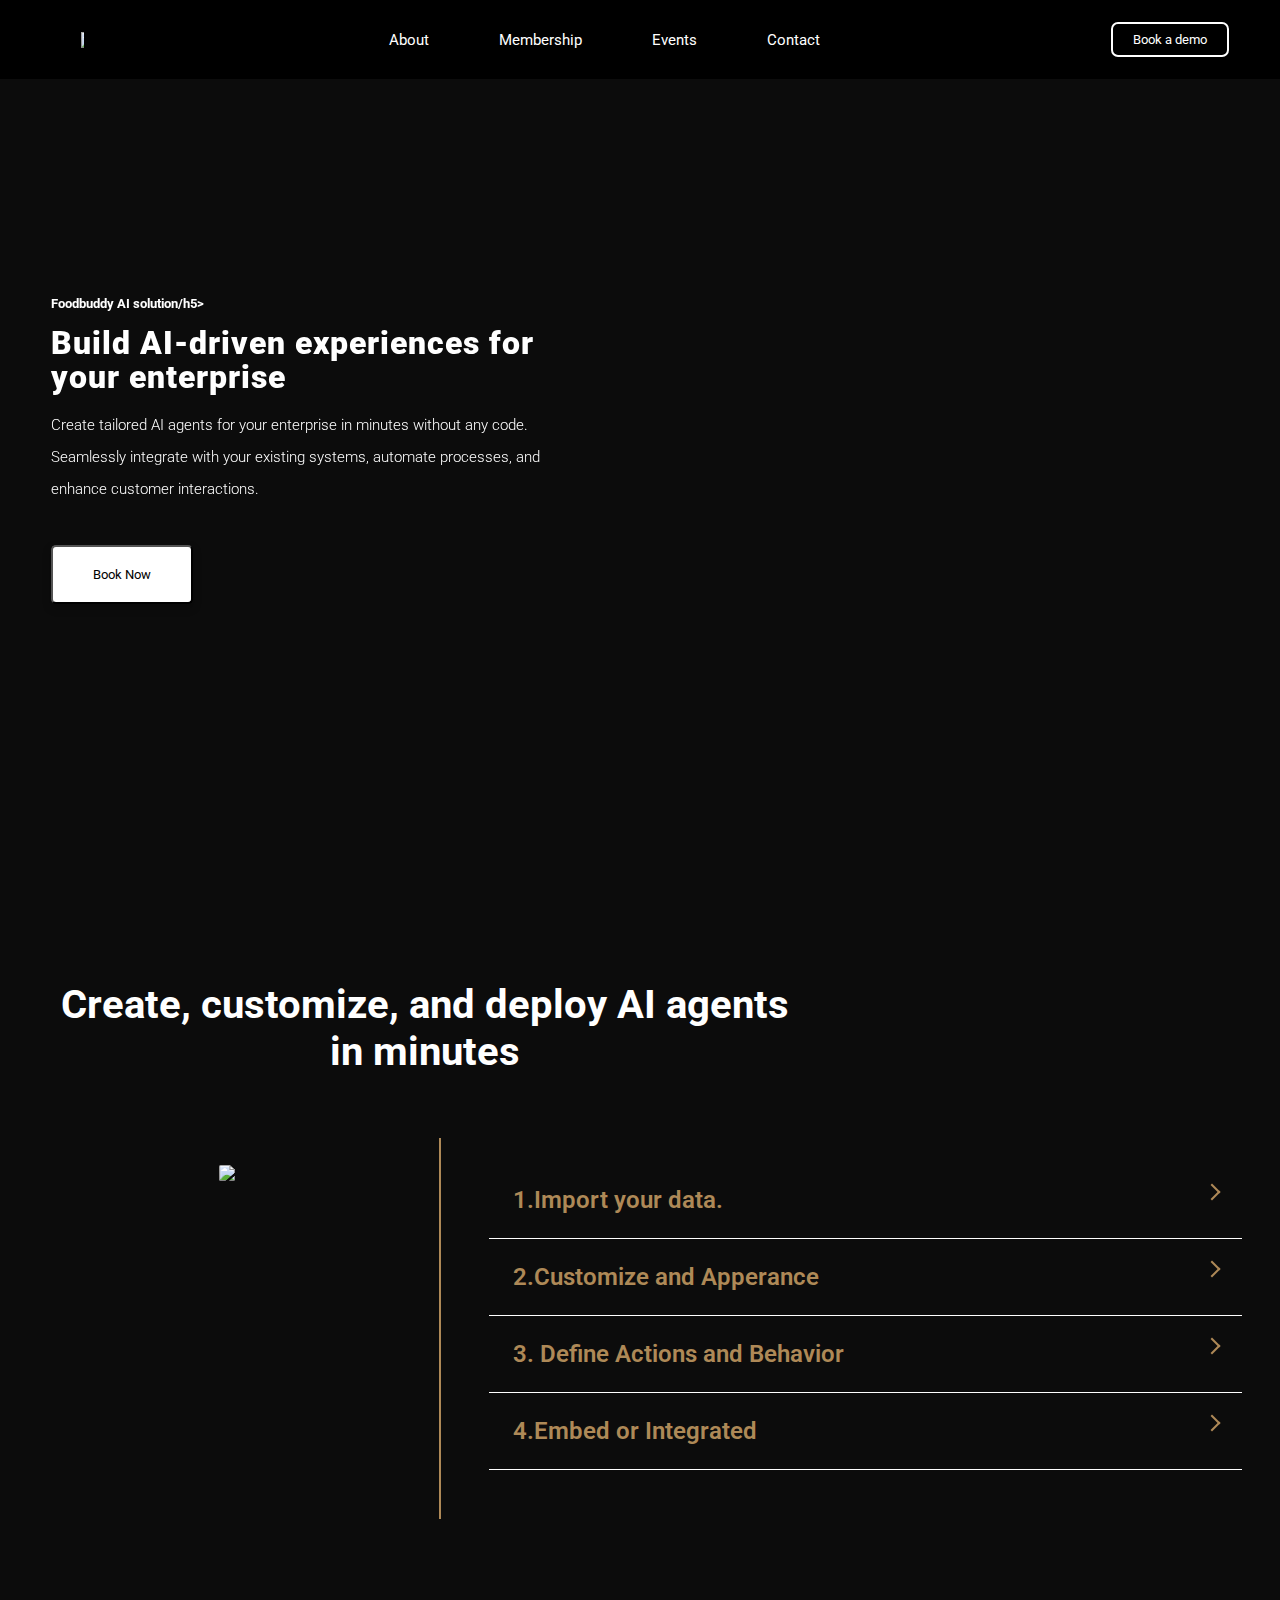
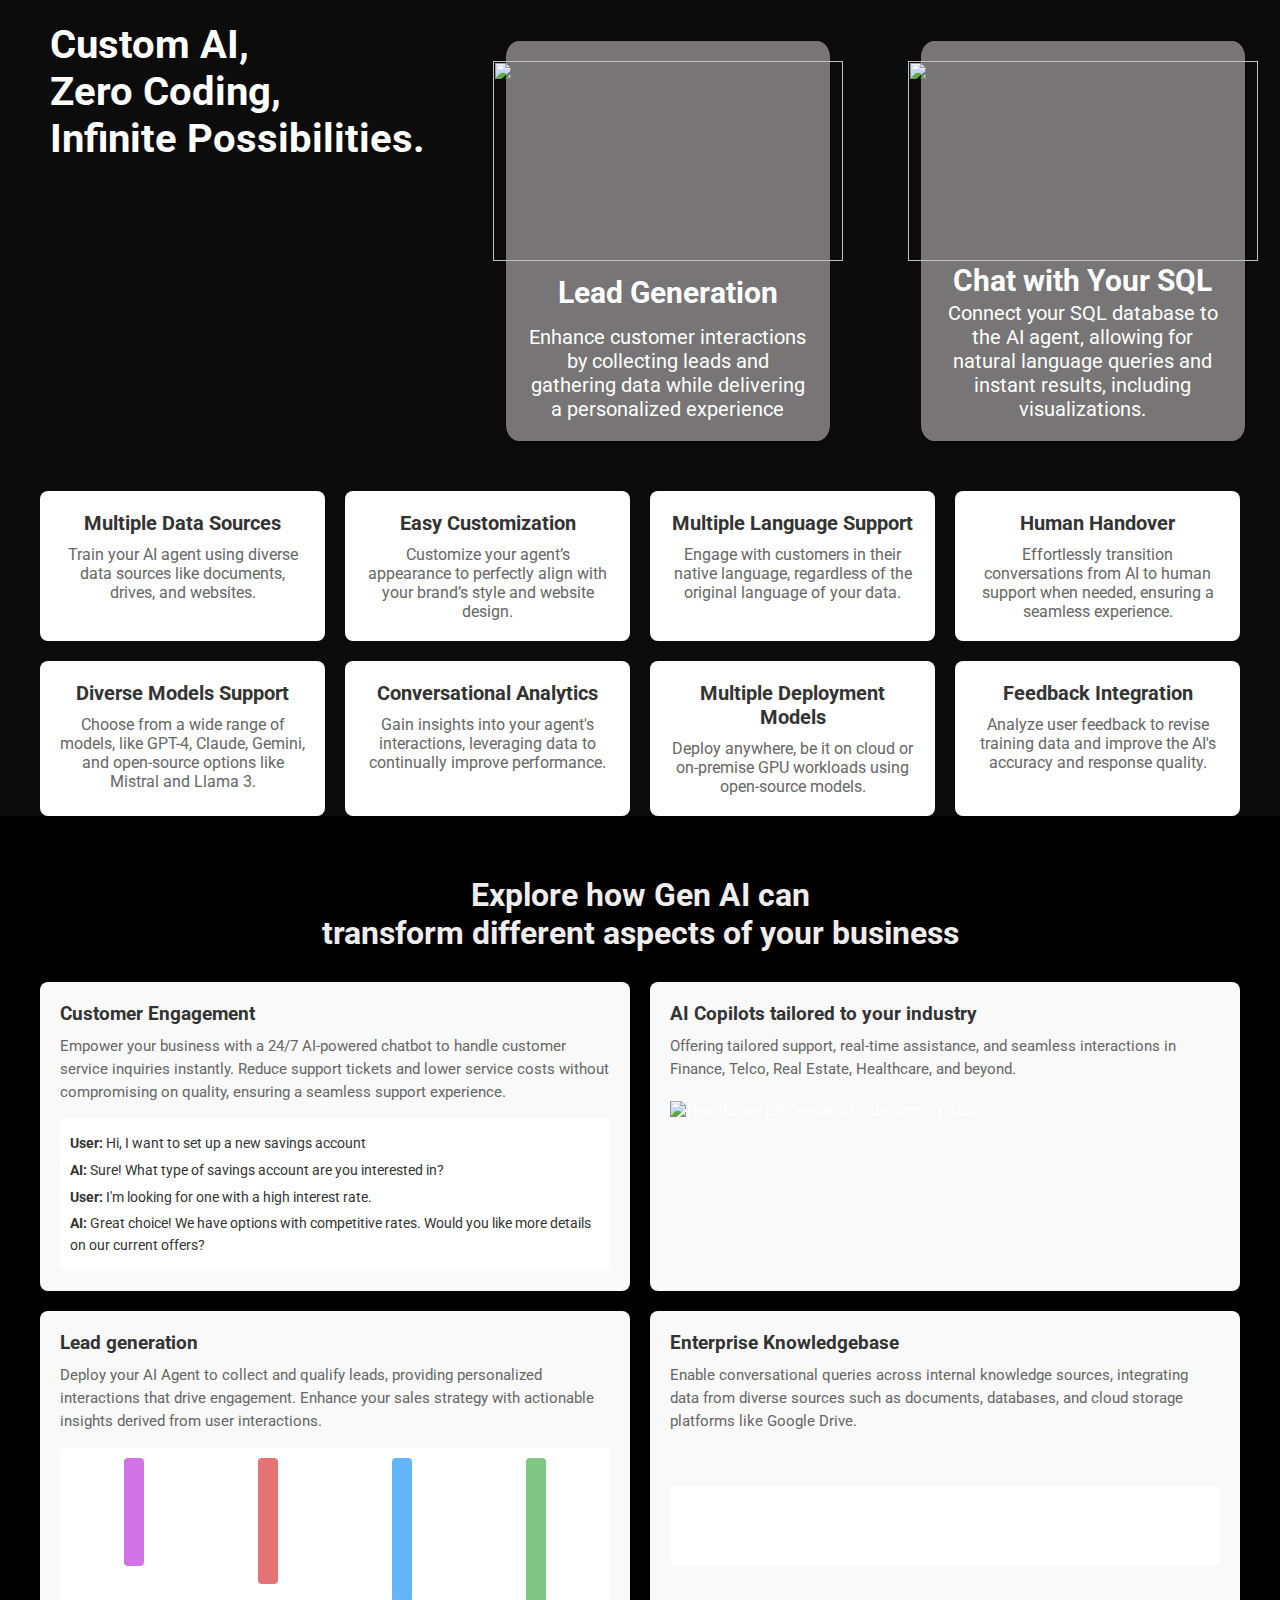
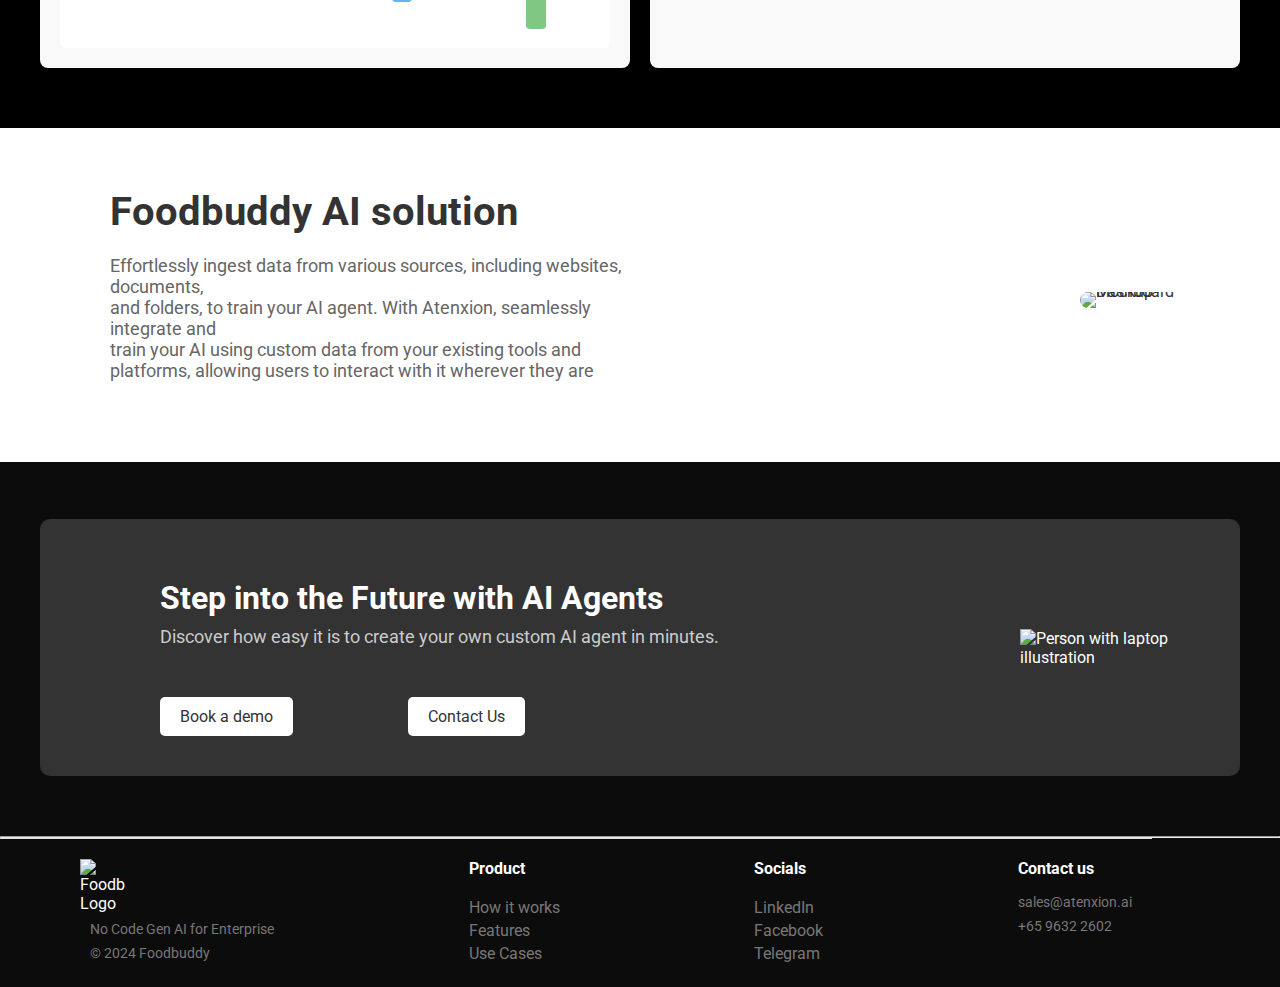
==== index.html @ b39f7857 "first version" ====
<!DOCTYPE html>
<html lang="en">
<head>
    <meta charset="UTF-8">
    <meta name="viewport" content="width=device-width, initial-scale=1.0">
    <title>Foodbuddy | AI solution for food hunter </title>
    <link rel="stylesheet" href="style.css">
    <link rel="stylesheet"
    href="https://unpkg.com/boxicons@latest/css/boxicons.min.css">
    <link
    href="https://cdn.jsdelivr.net/npm/remixicon@4.5.0/fonts/remixicon.css"
    rel="stylesheet"/>

    <link rel="preconnect" href="https://fonts.googleapis.com">
<link rel="preconnect" href="https://fonts.gstatic.com" crossorigin>
<link href="https://fonts.googleapis.com/css2?family=Roboto:ital,wght@0,100;0,300;0,400;0,500;0,700;0,900;1,100;1,300;1,400;1,500;1,700;1,900&display=swap" rel="stylesheet">
<link href="/your-path-to-fontawesome/css/fontawesome.css" rel="stylesheet" />
<link rel="stylesheet" href="https://cdnjs.cloudflare.com/ajax/libs/font-awesome/6.6.0/css/all.min.css" integrity="sha512-Kc323vGBEqzTmouAECnVceyQqyqdsSiqLQISBL29aUW4U/M7pSPA/gEUZQqv1cwx4OnYxTxve5UMg5GT6L4JJg==" crossorigin="anonymous" referrerpolicy="no-referrer" />
<link rel="stylesheet" href="https://unpkg.com/aos@next/dist/aos.css" />
</head>
<body>
    <!-- header -->
     <header>
        <a href="#" class="logo">
            <img src="images/evolution-of-technology-computer-robot-background-in-mesmerizing-transformation-ai-generated-photo.jpg">
        </a>

        <ul class="navlist">
            <li><a href="#">About</a></li>
            <li><a href="#">Membership</a></li>
            <li><a href="#">Events</a></li>
            <li><a href="#">Contact</a></li>
        </ul>

            <div class="right-content">
                <a href="#" class="nav-btn">Book a demo</a>
                <div class="bx bx-menu" id="menu-icon"></div>
            </div>
     </header>

     <!-- hero -->
      <section class="hero">
        <div class="hero-text">
            <h5 data-aos="fade-right" data-aos-duration="1400">Foodbuddy AI solution/h5>
            <h1 data-aos="zoom-in-left" data-aos-duration="1400",data-aos-delay="200">Build AI-driven experiences for your enterprise</h1>
            <p data-aos="fade-right" data-aos-duration="1400",data-aos-delay="300">Create tailored AI agents for your enterprise in minutes without any code. Seamlessly integrate with your existing systems, automate processes, and enhance customer interactions.</p>

            <div class="main-hero" >
                <button class="btn"><span>Book Now</span></button>

                <!-- <a href="#" class="price"></a> -->
            </div>
        </div>
        <div class="hero-img" data-aos="zoom-in" data-aos-duratio n="1400">
            <img src="https://imggen.ai/assets/static/f6292294-1c9e-465b-8620-350604bea7ce.2fbfc1ff.webp" alt="">
        </div>
      </section>

        <div class="icons">
            <a href="#" data-aos="fade-in" data-aos-duratio n="1400" data-aos-delay ="600"><i class="ri-facebook-fill"></i></a>
            <a href="#"  data-aos="fade-in" data-aos-duratio n="1400" data-aos-delay ="700"><i class="ri-youtube-fill"></i></a>
            <a href="#"  data-aos="fade-in" data-aos-duratio n="1400" data-aos-delay ="800"><i class="ri-twitter-x-fill"></i></a>
        </div>
        
        <div class="scroll"  data-aos="zoom-out-down" data-aos-duratio n="1400" data-aos-delay ="550">
            <a href="#">
                <!-- <i class="ri-scroll-to-bottom-line"></i> -->
                <!-- Scroll Down -->
            </a>
        </div>


<!-- accordion -->
        <div class="faq">
            <div class="faq-name">
                <h1 class="faq-header">Create, customize, and deploy AI agents in minutes  </h1>
                <img class="faq-img" src="https://img.freepik.com/premium-photo/robot-sits-desk-with-laptop-front-it_889227-16180.jpg">
            </div>
            <div class="faq-box">
                <div class="faq-wrapper">
                    <input type="checkbox" class="faq-trigger" id="faq-trigger-1">
                    <label class="faq-title" for="faq-trigger-1">1.Import your data.</label> 
                    <div class="faq-detail">
                        <p>Lorem, ipsum dolor sit amet consectetur adipisicing elit. Quas similique adipisci fugit qui repellendus officiis fugiat nulla quae dolores earum! Nostrum blanditiis ipsum optio ipsa at? Quia quos dolore hic.</p>
                    </div>
                </div>
                <div class="faq-wrapper">
                    <input type="checkbox" class="faq-trigger" id="faq-trigger-2">
                    <label class="faq-title" for="faq-trigger-2">2.Customize and Apperance</label> 
                    <div class="faq-detail">
                        <p>Lorem, ipsum dolor sit amet consectetur adipisicing elit. Quas similique adipisci fugit qui repellendus officiis fugiat nulla quae dolores earum! Nostrum blanditiis ipsum optio ipsa at? Quia quos dolore hic.</p>
                    </div>
                </div>
                <div class="faq-wrapper">
                    <input type="checkbox" class="faq-trigger" id="faq-trigger-3">
                    <label class="faq-title" for="faq-trigger-3">3. Define Actions and Behavior</label> 
                    <div class="faq-detail">
                        <p>Lorem, ipsum dolor sit amet consectetur adipisicing elit. Quas similique adipisci fugit qui repellendus officiis fugiat nulla quae dolores earum! Nostrum blanditiis ipsum optio ipsa at? Quia quos dolore hic.</p>
                    </div>
                </div>
                <div class="faq-wrapper">
                    <input type="checkbox" class="faq-trigger" id="faq-trigger-4">
                    <label class="faq-title" for="faq-trigger-4">4.Embed or Integrated</label> 
                    <div class="faq-detail">
                        <p>Lorem, ipsum dolor sit amet consectetur adipisicing elit. Quas similique adipisci fugit qui repellendus officiis fugiat nulla quae dolores earum! Nostrum blanditiis ipsum optio ipsa at? Quia quos dolore hic.</p>
                    </div>
                </div>
          
            </div>
        </div>

        <div class="service">
            <h1>Custom AI,<br> Zero Coding, <br>Infinite Possibilities.
            </h1>
            <div class="cover">
            <div class="box1">
                <img src="https://encrypted-tbn0.gstatic.com/images?q=tbn:ANd9GcTK7ZaeGgKoDtOWJBUVqaV1LDb4gCeNxRvIjw&s" alt="">
                <h2>Lead Generation
                </h2>
                <p>Enhance customer interactions by collecting leads and gathering data while delivering a personalized experience</p>
            </div>
            <div class="box2">
                <img src="https://encrypted-tbn0.gstatic.com/images?q=tbn:ANd9GcTK7ZaeGgKoDtOWJBUVqaV1LDb4gCeNxRvIjw&s" alt="">
                <h2>Chat with Your SQL
                </h2>
                <p>Connect your SQL database to the AI agent, allowing for natural language queries and instant results, including visualizations.
                </p>
            </div>
        </div>
        </div>

        <div class="feature-grid">
            <div class="feature-item">
                <i class="fas fa-database"></i>
                <h3>Multiple Data Sources</h3>
                <p>Train your AI agent using diverse data sources like documents, drives, and websites.</p>
            </div>
            <div class="feature-item">
                <i class="fas fa-paint-brush"></i>
                <h3>Easy Customization</h3>
                <p>Customize your agent’s appearance to perfectly align with your brand’s style and website design.</p>
            </div>
            <div class="feature-item">
                <i class="fas fa-language"></i>
                <h3>Multiple Language Support</h3>
                <p>Engage with customers in their native language, regardless of the original language of your data.</p>
            </div>
            <div class="feature-item">
                <i class="fas fa-hands-helping"></i>
                <h3>Human Handover</h3>
                <p>Effortlessly transition conversations from AI to human support when needed, ensuring a seamless experience.</p>
            </div>
            <div class="feature-item">
                <i class="fas fa-brain"></i>
                <h3>Diverse Models Support</h3>
                <p>Choose from a wide range of models, like GPT-4, Claude, Gemini, and open-source options like Mistral and Llama 3.</p>
            </div>
            <div class="feature-item">
                <i class="fas fa-chart-line"></i>
                <h3>Conversational Analytics</h3>
                <p>Gain insights into your agent's interactions, leveraging data to continually improve performance.</p>
            </div>
            <div class="feature-item">
                <i class="fas fa-server"></i>
                <h3>Multiple Deployment Models</h3>
                <p>Deploy anywhere, be it on cloud or on-premise GPU workloads using open-source models.</p>
            </div>
            <div class="feature-item">
                <i class="fas fa-comments"></i>
                <h3>Feedback Integration</h3>
                <p>Analyze user feedback to revise training data and improve the AI's accuracy and response quality.</p>
            </div>
        </div>

        <section class="ai-transform">
            <h2>Explore how Gen AI can <br>transform different aspects of your business</h2>
            <div class="transform-grid">
                <div class="transform-item">
                    <h3>Customer Engagement</h3>
                    <p>Empower your business with a 24/7 AI-powered chatbot to handle customer service inquiries instantly. Reduce support tickets and lower service costs without compromising on quality, ensuring a seamless support experience.</p>
                    <div class="chat-preview">
                        <p><strong>User:</strong> Hi, I want to set up a new savings account</p>
                        <p><strong>AI:</strong> Sure! What type of savings account are you interested in?</p>
                        <p><strong>User:</strong> I'm looking for one with a high interest rate.</p>
                        <p><strong>AI:</strong> Great choice! We have options with competitive rates. Would you like more details on our current offers?</p>
                    </div>
                </div>
                <div class="transform-item">
                    <h3>AI Copilots tailored to your industry</h3>
                    <p>Offering tailored support, real-time assistance, and seamless interactions in Finance, Telco, Real Estate, Healthcare, and beyond.</p>
                    <img src="images/imgg1.png" alt="Healthcare professionals discussing data" class="transform-image">
                </div>
                <div class="transform-item">
                    <h3>Lead generation</h3>
                    <p>Deploy your AI Agent to collect and qualify leads, providing personalized interactions that drive engagement. Enhance your sales strategy with actionable insights derived from user interactions.</p>
                    <div class="graph-preview">
                        <div class="bar" style="height: 60%; background-color: #d273e5;"></div>
                        <div class="bar" style="height: 70%; background-color: #e57373;"></div>
                        <div class="bar" style="height: 80%; background-color: #64b5f6;"></div>
                        <div class="bar" style="height: 95%; background-color: #81c784;"></div>
                    </div>
                </div>
                <div class="transform-item">
                    <h3>Enterprise Knowledgebase</h3>
                    <p>Enable conversational queries across internal knowledge sources, integrating data from diverse sources such as documents, databases, and cloud storage platforms like Google Drive.</p>
                    <br><br>
                    <div class="icon-row">
                        <i class="fab fa-windows"></i>
                        <i class="fa-solid fa-file-word"></i>
                        <i class="fas fa-database"></i>
                        <i class="fab fa-google-drive"></i>
                    </div>
                </div>
            </div>
        </section>
        <section class="party">
            <div class="party-content">
                <h1>Foodbuddy AI solution</h1>
                <p>Effortlessly ingest data from various sources, including websites, documents,<br> and folders, to train your AI agent. With Atenxion, seamlessly integrate and <br>train your AI using custom data from your existing tools and platforms, allowing users to interact with it wherever they are</p>
            </div>
            <div class="party-image">
                <img src="images/imgg2.png" alt="Dashboard Mockup">
            </div>
        </section>
        <br><br><br>
        <section class="cta-section">
            <div class="cta-content">
                <h2>Step into the Future with AI Agents</h2>
                <p>Discover how easy it is to create your own custom AI agent in minutes.</p>
                <div class="cta-butons">
                    <button class="cta-buton">Book a demo</button>
                    <button class="cta-buton">Contact Us</button>
                </div>
            </div>
            <div class="cta-illustration">
                <img src="images/imgg3.png" alt="Person with laptop illustration">
            </div>
        </section><hr>
        
        <div class="footer">
            <div class="footer-section">
                <div class="logo">
                    <img src= "images/img1.png" alt="Foodbuddy Logo" class="logo-image">
                    <span class="company-name"></span>
                </div>
                <p class="description">No Code Gen AI for Enterprise</p>
                <p class="copyright">© 2024 Foodbuddy</p>
            </div>
        
            <div class="footer-section">
                <h4>Product</h4>
                <ul>
                    <li><a href="#">How it works</a></li>
                    <li><a href="#">Features</a></li>
                    <li><a href="#">Use Cases</a></li>
                </ul>
            </div>
        
            <div class="footer-section">
                <h4>Socials</h4>
                <ul>
                    <li><a href="#">LinkedIn</a></li>
                    <li><a href="#">Facebook</a></li>
                    <li><a href="#">Telegram</a></li>
                </ul>
            </div>
        
            <div class="footer-section">
                <h4>Contact us</h4>
                <p><a href="mailto:sales@atenxion.ai">sales@atenxion.ai</a></p>
                <p>+65 9632 2602</p>
            </div>
        </div>





    <script src="index.js"></script>
    <script src="https://unpkg.com/aos@next/dist/aos.js"></script>
    <script>
      AOS.init({
        offset:1,
      });
    </script>
</body>
</html>
---- style.css ----
*{
    padding: 0;
    margin: 0;
    box-sizing: border-box;
    list-style: none;
    text-decoration: none;
    font-family: "Roboto", sans-serif;
}

:root{
    --bg-color: #0c0c0c;
    --text-color: #fff;
    --main-color: #ae8957;

    --big-font: 6.6rem;
    --p-font: 1rem;
}

body{
    background: var(--bg-color);
    color: var(--text-color);

}
.logo img{
    width: 20%;
}
header{
    position: fixed;
    background: #000;
    width: 100%;
    top: 0;
    right: 0;
    z-index: 1000;
    padding: 35px 7%;
    display: flex;
    align-items: center;
    justify-content: space-between;
    transition: all .50s ease;
}
.logo img{
    /* width: 100%; */
    height: auto;
}
.navlist{
    display: flex;
    
}
.navlist a{
    display: inline-block;
    margin: 0 35px;
    color: var(--text-color);
    font-size: var(--p-font);
    transition: all 0.6s ease;
}
.navlist a:hover{
    color: var(--main-color);

}
.right-content{
    display: flex;
    align-items: center;
}

.nav-btn{
    display: inline-block;
    padding: 8px 20px;
    background: transparent;
    border: 2px solid var(--text-color);
    border-radius: 7px;
    color: var(--text-color);
    font-size: 13px;
    font-weight: 400;
    transition: all 0.6s ease;
}
.nav-btn:hover{
    transform: translateY(-5px);
    border: 2px solid var(--main-color);
    color: var(--main-color);
}
#menu-icon{
    font-size: 42px;
    z-index: 10001;
    cursor: pointer;
    margin-left: 25px;
    display: none;
}
.hero-img img{
    width: 100%;
    height: auto;
    margin-top: 30%;
    margin-right: 10%;
    border-radius: 10%;
}
section {
    padding: 0 14%;
}
.hero{
    position: relative;
    width: 100%;
    height: 100vh;
    /* background: url(../i);
     */
     /* background-position: center; */
     display: grid;
     grid-template-columns: repeat(2,1fr);
     align-items: center;
     gap: 5rem;
}
.hero-text h1{
    /* font-size: var(--big-font); */
    font-size: 2rem;
    font-weight: 1000;
    margin: 15px 0;
    letter-spacing: 1px;
    line-height: 34px;
}

.hero-text p{
    width: 100%;
    max-width: 620px;
    font-size: var(--p-font);
    font-weight: 300;
    line-height: 32px;
    color: var(--text-color);
    margin-bottom: 40px;
}
.btn {
    background-color: rgb(255, 255, 255);
    padding: 20px 40px;
    border-radius: 5px;
    box-shadow: 0 4px 8px rgba(0,0,0,.3);
    text-decoration: none;
    color: black;
    position: relative;
    overflow: hidden;
    cursor: pointer;
}
.btn span{
    position: relative;
    z-index: 1;
}

.btn::before{
    content: "";
    position: absolute;
    background-color: rgb(0, 0, 0,0.3);
    color: rgb(207, 207, 207);
    width: 0;
    height: 0;
    left: var(--xPos);
    top: var(--yPos);
    transform: translate(-50%, -50%);
    border-radius: 50%;
    transition: width .5s, height 0.5s;
    z-index: 0;
}

.btn:hover::before{
    width: 300px;
    height: 300px;
    color: white;
}

.icons{
    position: absolute;
    top: 50%;
    padding: 0 7%;
    transform: translateY(-50%);
}
.icons i{
    display: block;
    margin: 35px 0;
    color: var(--text-color);
    font-size: 22px;
    transition: all 0.6s ease;
}
.icons i:hover{
    transform:translateY(-5px) ;
    color: var(--main-color);
}

.scroll{
    position: absolute;
    top: 92%;
    right: 7%;
    margin-top: 3%;
    transform: translateY(-50%);
}

.scroll a{
    font-size: 16px;
    color: var(--text-color);
}
.scroll i{
    font-size: 20px;
    color: var(--text-color);
    margin-right: 6px;
}
@media (max-width: 1770px) {
    header {
        padding: 22px 4%;
    }
    .icons {
        padding: 0 4%;
    }
    .scroll {
        right: 4%;
    }
}

@media (max-width: 1670px) {
    :root {
        --big-font: 5.5rem;
        --p-font: 15px;
    }
}

@media (max-width: 1370px) {
    .icons {
        display: none; /* Correct: hides icons */
    }
    section {
        padding: 0 4%;
    }
}

@media (max-width: 1150px) {
    :root {
        --big-font: 4.6rem;
    }
    .price {
        font-size: 20px;
    }
    .btn {
        padding: 10px 23px;
    }
}

@media (max-width: 950px) {
    #menu-icon {
        display: block;
    }
    .navlist {
        position: absolute;
        width: 100%;
        height: 100vh;
        padding: 100px 50px;
        top: 0;
        right: 0;
        bottom: 0;
        left: 100%;
        display: flex;
        flex-direction: column;
        backdrop-filter: blur(32px);
        transition: all 0.6s ease-in-out;
    }
    .navlist.open {
        left: 0;
    }
    .navlist a {
        display: block;
        margin: 0 0 25px 0;
        font-size: 1.7rem;
    }
}

@media (max-width: 920px) {
    .scroll {
        display: none;
    }
    .hero {
        grid-template-columns: 1fr; 
        height: auto;
    }
    .hero-text {
        padding-top: 130px;
    }
    .hero-img {
        width: 100%;
        height: 100%;
        object-fit: contain; 
    }
}

@media (max-width: 570px) {
    .hero {
        height: 100vh;
    }
    .hero-img {
        height: 400px;
        width: 400px;
        margin: 0 auto;
    }
    :root {
        --big-font: 4rem;
    }
}

@media (max-width: 440px) {
    :root {
        --big-font: 3.4rem;
    }
    .hero-text h5 {
        font-size: 15px;
    }
    .hero-img {
        height: 500px;
        width: 500px;
        margin: 0 auto;
    }
}


.faq{
    width: 100%;
    display: flex;
    flex-wrap: wrap;
    align-items: flex-start;
    padding: 3%;
}
.faq-name {
    flex: 0.5;
    padding: 2% 2% 0 0;
    text-align: center;
}
.faq-name img{
    border-radius: 10%;
    margin-top: 40px;
}
.faq-header{
    width: 200%;
    padding: 5% 0 0 0;
    /* text-align: center; */
    align-items: center;
    margin-left: 10px;
    font-size: 40px;
    letter-spacing: 2;
    margin-bottom: 50px;
}

.faq-img img{
    width: 100%;
    max-width: 400px;
    border-radius: 40%;
}

.faq-box{
    margin-top: 200px;
    flex: 1;
    min-width: 320px;
    padding: 2% 0 4% 4%;
    border-left: 2px solid var(--main-color);
}

.faq-wrapper{
    width: 100%;
    padding: 1.5rem;
    border-bottom: 1px solid var(--text-color);
}
.faq-title{
    display: block;
    position: relative;
    width: 100%;
    letter-spacing: 1.2;
    font-size: 24px;
    font-weight: 600;
    color: var(--main-color);
}

.faq-title:after {
    width: 10px;
    height: 10px;
    content: "";
    float: right;
    border-style:solid ;
    border-width: 2px 2px 0 0;
    transform: rotate(135deg);
    transition: 0.4s ease-in-out;
}
.faq-detail{
    line-height: 1.5;
    cursor: pointer;
    letter-spacing: 1;
    max-height: 0;
    overflow: hidden;
    transition:max-height 0.3s ease-in-out;
    font-size: 14px;
}
.faq-trigger:checked ~ .faq-detail {
    max-height: 200px; 
}
.faq-trigger{
    display: none;
}
.faq-title::after {
    line-height: 100px;
    content: ""; 
    float: right;
    cursor: pointer;
    width: 10px;
    height: 10px;
    border: solid var(--main-color);
    border-width: 2px 2px 0 0;
    transform: rotate(45deg);
    transition: 0.4s ease-in-out;
}
.faq-trigger:checked + .faq-title::after {
    transform: rotate(-135deg);
}
.service{
    /* width: 200%; */
    padding: 5% 0 0 0;
    /* text-align: center; */
    align-items: center;
    margin-left: 50px;
    font-size: 20px;
    letter-spacing: 2;
    margin-bottom: 50px;
    /* justify-content: space-between; */
    display: flex;
    align-items: flex-start; /* Align header and boxes at the top */
    gap: 15px; /* Space between header and boxes */
}
.service h1{
    width: 50%;
}
.cover{
    width: 800px;
    height: 400px;
    /* background: #000; */
    margin-top: 20px;
    /* justify-content: space-between; */
    display: flex;
    flex-direction: row;
    justify-content: space-around;
    gap: 20px;
    width: 100%;
    display: flex;
    flex-direction: row; /* Arrange boxes side by side */
    gap: 20px; /* Space between the boxes */

}
.box1, .box2 {
    width: 40%; /* Adjust as needed for responsive behavior */
}
.box1 {
    background-color: #777575;
    border-radius: 4%;
    padding: 20px;
    box-shadow: 0 4px 8px rgba(0,0,0,0.2);
    text-align: center;
    display: flex;
    flex-direction: column;
    align-items: center;
    justify-content: space-between;
}
.box2 {
    background-color: #777575;
    border-radius: 4%;
    padding: 20px;
    box-shadow: 0 4px 8px rgba(0,0,0,0.2);
    text-align: center;
    display: flex;
    flex-direction: column;
    align-items: center;
    justify-content: space-between;
}

.box2 img{
    width: 350px;
    height: 200px;
}
.box1 img{
    width: 350px;
    height: 200px;
}
.contain{
    width: 100%;
    height: 100vh;
    padding: 0 8%;
}
.feature-grid {
    display: grid;
    grid-template-columns: repeat(auto-fill, minmax(250px, 1fr));
    gap: 20px;
    max-width: 1200px;
    margin: 0 auto;
}

.feature-item {
    background: #ffffff;
    padding: 20px;
    border-radius: 8px;
    box-shadow: 0px 4px 8px rgba(0, 0, 0, 0.1);
    text-align: center;
    transition: transform 0.3s ease;
    cursor: pointer;
}

.feature-item:hover {
    transform: translateY(-5px);

}

.feature-item i {
    font-size: 2em;
    color: #1b1b32;
    margin-bottom: 15px;
}

.feature-item h3 {
    font-size: 1.25em;
    color: #333;
    margin-bottom: 10px;
}

.feature-item p {
    font-size: 1em;
    color: #666;
}
.ai-transform {
    padding: 60px 20px;
    text-align: center;
    background-color: #000000;
}

.ai-transform h2 {
    font-size: 2em;
    color: #efecec;
    margin-bottom: 30px;
}

.transform-grid {
    display: grid;
    grid-template-columns: repeat(2, 1fr);
    gap: 20px;
    max-width: 1200px;
    margin: 0 auto;
}

.transform-item {
    background: #f9f9f9;
    padding: 20px;
    border-radius: 8px;
    box-shadow: 0px 4px 8px rgba(0, 0, 0, 0.1);
    text-align: left;
}
.transform-item img{
    padding-top: 20px;
    background: #f9f9f9;
    align-items: center;
    width: 80%;
    align-items: center;
}

.transform-item h3 {
    font-size: 1.2em;
    color: #333;
    margin-bottom: 10px;
}

.transform-item p {
    font-size: 0.95em;
    color: #666;
    line-height: 1.5;
}

.chat-preview, .graph-preview, .icon-row, .image-preview {
    margin-top: 15px;
    padding: 10px;
    border-radius: 6px;
    background-color: #fff;
}

.chat-preview p {
    font-size: 0.9em;
    color: #333;
    margin: 5px 0;
}

.image-preview img {
    width: 100%;
    border-radius: 6px;
}

.graph-preview {
    display: flex;
    gap: 5px;
    justify-content: space-around;
    height: 200px;
}

.bar {
    width: 20px;
    border-radius: 4px;
}

.icon-row {
    display: flex;
    justify-content: space-around;
    gap: 5px;
}

.icon-row img {
    width: 100px;
    height: auto;
}
.icon-row i {
    background: #fff;
    margin-top: 0%;
    font-size: 2em;
    color: #6c63ff;
    margin-bottom: 30px;
    margin-top: 30px;
}

.party {
    display: flex;
    align-items: center;
    justify-content: space-between;
    padding: 60px 40px;
    background: #fff;
    color: #333;
}

.party-content {
    max-width: 50%;
    line-height: 1.2;
}

.party-content h1 {
    font-size: 2.5em;
    margin-bottom: 20px;
    color: #333;
    margin-left: 70px;
}

.party-content p {
    font-size: 1.1em;
    margin-bottom: 20px;
    color: #666;
    margin-left: 70px;

}

.party-image img {
    max-width: 80%;
    height: auto;
    margin-right: 5px;
    border-radius: 8px;
    line-height: 2%;
    /* box-shadow: 0px 4px 8px rgba(0, 0, 0, 0.1); */
}
/* CTA Section */
.cta-section {
    display: flex;
    align-items: center;
    justify-content: space-between;
    padding: 40px 20px;
    background-color: #333;
    border-radius: 10px;
    margin-top: 300px;
    color: #fff;
    max-width: 1200px;
    margin: 0 auto;
}

.cta-content {
    max-width: 800px;
    margin-top: 20px;
    text-align: left;
    align-items: center;
}

.cta-content h2 {
    font-size: 2em;
    margin-left:100px ;
    color: #fff;
    margin-bottom: 10px;
}

.cta-content p {
    font-size: 1.1em;
    color: #ccc;
    margin-bottom: 20px;
    margin-left: 100px;
}

.cta-butons {
    display: flex;
    gap: 15px;
}

.cta-buton {
    padding: 10px 20px;
    font-size: 1em;
    color: #333;
    background-color: #fff;
    border: none;
    border-radius: 5px;
    cursor: pointer;
    transition: background-color 0.3s;
    margin-top: 30px;
    margin-left: 100px;
}

.cta-buton:hover {
    background-color: #000000;
    color: #fff;
}

.cta-illustration img {
    max-width: 200px;
    width: 900px;
    /* border-radius: 10px; */
}
hr{
    margin-top: 60px;
}
.footer {
    display: flex;
    justify-content: space-between;
    width: 90%;
    padding: 20px;
    border-top: 1px solid #ddd;
    color: white;
}

.footer-section {
    display: flex;
    flex-direction: column;
    gap: 8px;
}


.logo {
    display: flex;
    align-items: center;
    gap: 8px;
    margin-left: 30px;
}

.logo-image {
    width: 24px;
    height: 24px;
    margin-left: 30px;

}

.company-name {
    font-size: 18px;
    font-weight: bold;
    margin-left: 30px;

}

.description {
    font-size: 14px;
    color: #ffffff;
    margin-left: 70px;
}

.copyright {
    font-size: 12px;
    color: #ffffff;
    margin-left: 70px;

}

.footer-section h4 {
    font-size: 16px;
    font-weight: bold;
    margin-bottom: 8px;
    
}

.footer-section ul {
    list-style-type: none;
}

.footer-section ul li {
    margin: 4px 0;
}

.footer-section ul li a, .footer-section a {
    text-decoration: none;
    color: #797777;
}

.footer-section a:hover {
    color: white;
    transition: 0.6s;
}

.footer-section p {
    font-size: 14px;
    color: #797777;
}

.footer-section a {
    color: #797777;
}
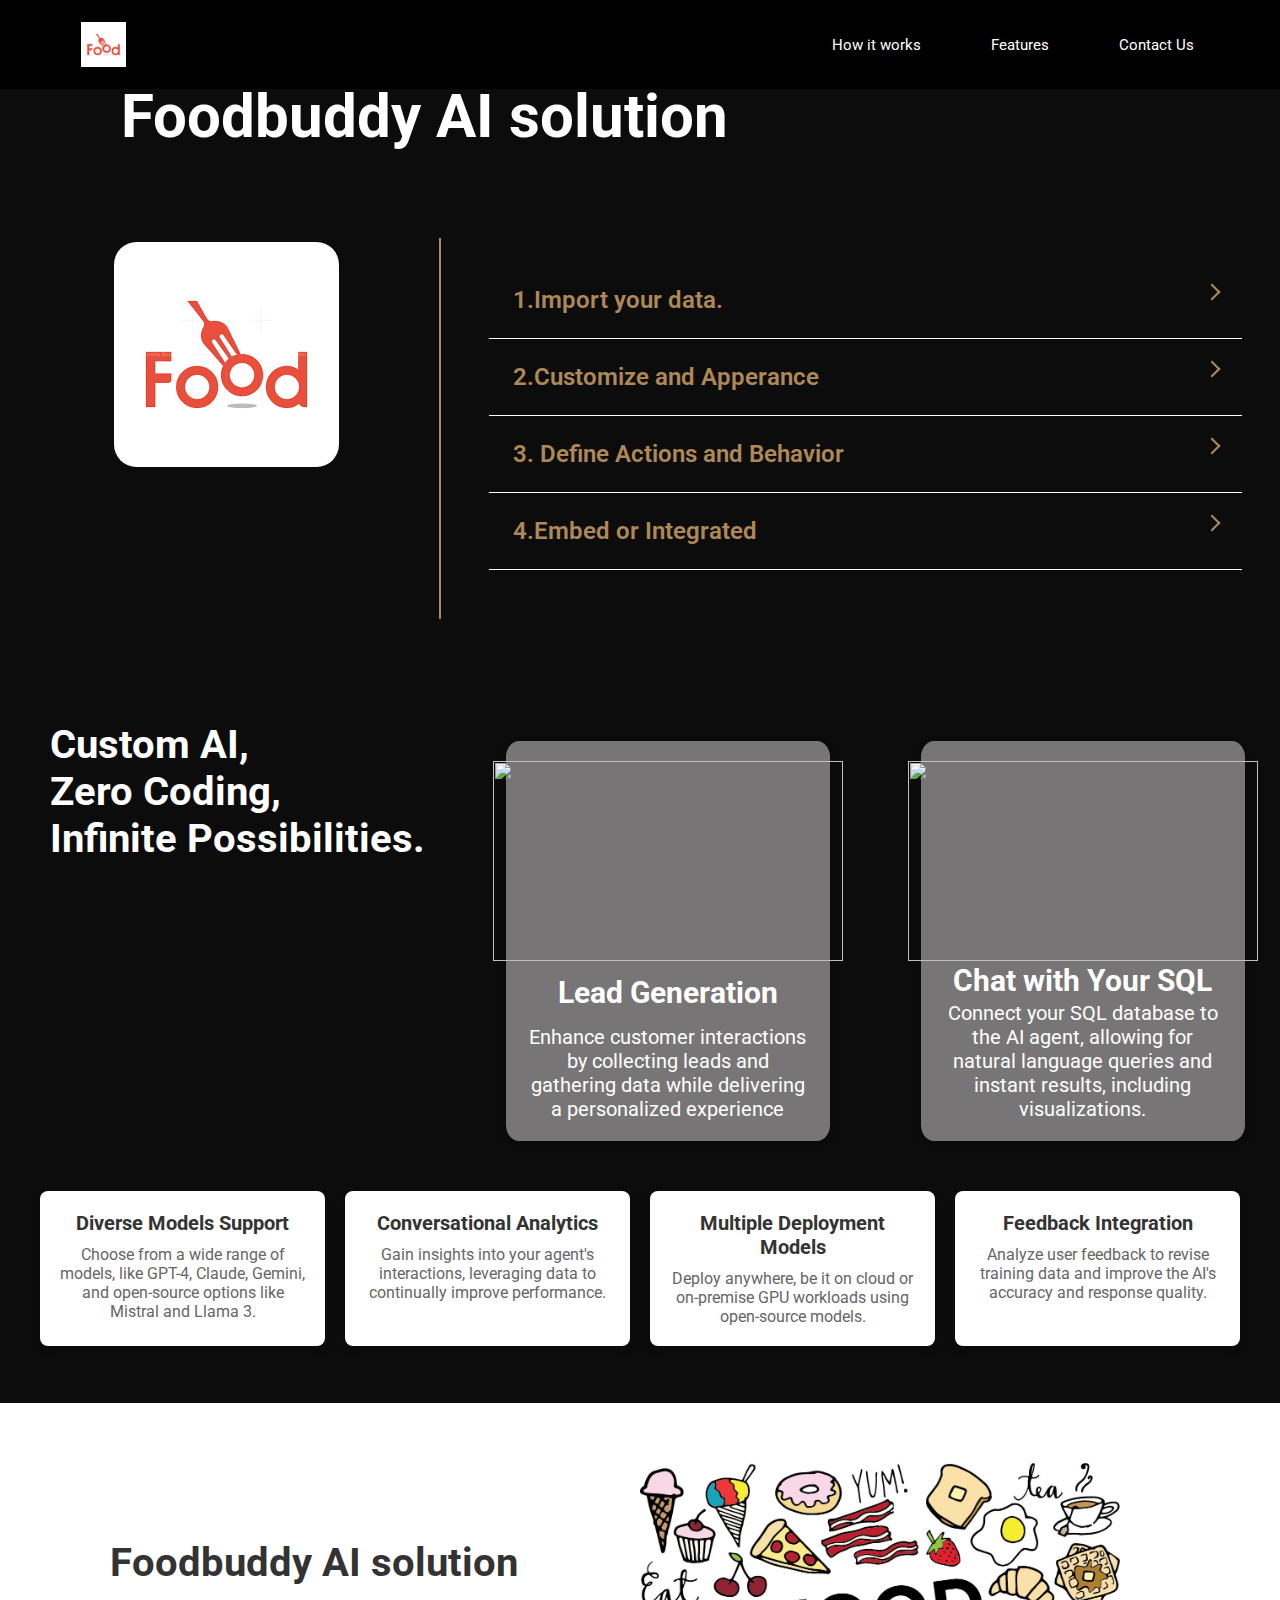
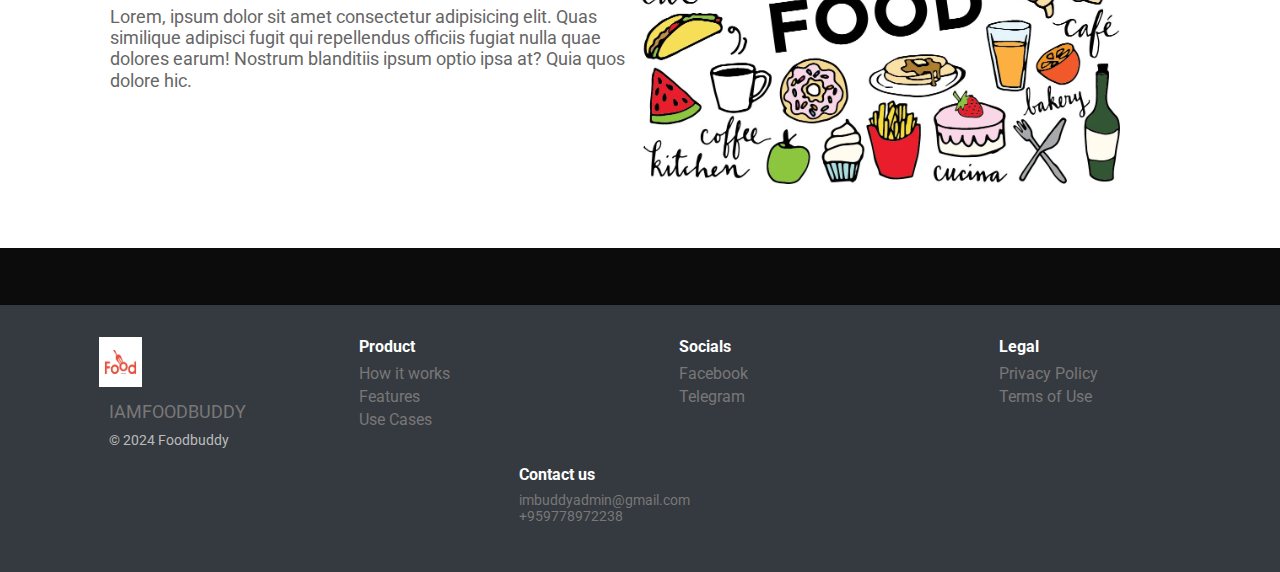
==== commit 6ac8bc89: "privacy&TOU" ====
--- a/index.html
+++ b/index.html
@@ -22,45 +22,45 @@
     <!-- header -->
      <header>
         <a href="#" class="logo">
-            <img src="images/evolution-of-technology-computer-robot-background-in-mesmerizing-transformation-ai-generated-photo.jpg">
+            <img src="images/logo.png">
         </a>
 
         <ul class="navlist">
-            <li><a href="#">About</a></li>
-            <li><a href="#">Membership</a></li>
-            <li><a href="#">Events</a></li>
-            <li><a href="#">Contact</a></li>
+            <li><a href="#">How it works</a></li>
+            <li><a href="#feature-grid">Features</a></li>
+            <!-- <li><a href="#">Events</a></li> -->
+            <li><a href="#footer">Contact Us</a></li>
         </ul>
 
-            <div class="right-content">
+            <!-- <div class="right-content">
                 <a href="#" class="nav-btn">Book a demo</a>
                 <div class="bx bx-menu" id="menu-icon"></div>
-            </div>
+            </div> -->
      </header>
 
      <!-- hero -->
-      <section class="hero">
+      <!-- <section class="hero">
         <div class="hero-text">
-            <h5 data-aos="fade-right" data-aos-duration="1400">Foodbuddy AI solution/h5>
-            <h1 data-aos="zoom-in-left" data-aos-duration="1400",data-aos-delay="200">Build AI-driven experiences for your enterprise</h1>
-            <p data-aos="fade-right" data-aos-duration="1400",data-aos-delay="300">Create tailored AI agents for your enterprise in minutes without any code. Seamlessly integrate with your existing systems, automate processes, and enhance customer interactions.</p>
+            <h5 data-aos="fade-right" data-aos-duration="1400">Foodbuddy AI solution</h5>
+            <h1 data-aos="zoom-in-left" data-aos-duration="1400" data-aos-delay="200">Build AI-driven experiences for your enterprise</h1>
+            <p data-aos="fade-right" data-aos-duration="1400" data-aos-delay="300">Create tailored AI agents for your enterprise in minutes without any code. Seamlessly integrate with your existing systems, automate processes, and enhance customer interactions.</p>
 
             <div class="main-hero" >
-                <button class="btn"><span>Book Now</span></button>
+                <button class="btn"><span>Check Now</span></button> -->
 
                 <!-- <a href="#" class="price"></a> -->
-            </div>
-        </div>
-        <div class="hero-img" data-aos="zoom-in" data-aos-duratio n="1400">
+            <!-- </div>
+        </div>
+        <div class="hero-img" data-aos="zoom-in" data-aos-duration="1400">
             <img src="https://imggen.ai/assets/static/f6292294-1c9e-465b-8620-350604bea7ce.2fbfc1ff.webp" alt="">
         </div>
-      </section>
-
-        <div class="icons">
+      </section> -->
+
+        <!-- <div class="icons">
             <a href="#" data-aos="fade-in" data-aos-duratio n="1400" data-aos-delay ="600"><i class="ri-facebook-fill"></i></a>
             <a href="#"  data-aos="fade-in" data-aos-duratio n="1400" data-aos-delay ="700"><i class="ri-youtube-fill"></i></a>
             <a href="#"  data-aos="fade-in" data-aos-duratio n="1400" data-aos-delay ="800"><i class="ri-twitter-x-fill"></i></a>
-        </div>
+        </div> -->
         
         <div class="scroll"  data-aos="zoom-out-down" data-aos-duratio n="1400" data-aos-delay ="550">
             <a href="#">
@@ -73,8 +73,8 @@
 <!-- accordion -->
         <div class="faq">
             <div class="faq-name">
-                <h1 class="faq-header">Create, customize, and deploy AI agents in minutes  </h1>
-                <img class="faq-img" src="https://img.freepik.com/premium-photo/robot-sits-desk-with-laptop-front-it_889227-16180.jpg">
+                <h1 class="faq-header">Foodbuddy AI solution</h1>
+                <img class="faq-img" src="images/logo.png">
             </div>
             <div class="faq-box">
                 <div class="faq-wrapper">
@@ -129,8 +129,8 @@
         </div>
         </div>
 
-        <div class="feature-grid">
-            <div class="feature-item">
+        <div class="feature-grid" id="feature-grid">
+            <!-- <div class="feature-item">
                 <i class="fas fa-database"></i>
                 <h3>Multiple Data Sources</h3>
                 <p>Train your AI agent using diverse data sources like documents, drives, and websites.</p>
@@ -149,7 +149,7 @@
                 <i class="fas fa-hands-helping"></i>
                 <h3>Human Handover</h3>
                 <p>Effortlessly transition conversations from AI to human support when needed, ensuring a seamless experience.</p>
-            </div>
+            </div> -->
             <div class="feature-item">
                 <i class="fas fa-brain"></i>
                 <h3>Diverse Models Support</h3>
@@ -171,8 +171,8 @@
                 <p>Analyze user feedback to revise training data and improve the AI's accuracy and response quality.</p>
             </div>
         </div>
-
-        <section class="ai-transform">
+        <br><br><br>
+        <!-- <section class="ai-transform">
             <h2>Explore how Gen AI can <br>transform different aspects of your business</h2>
             <div class="transform-grid">
                 <div class="transform-item">
@@ -212,38 +212,38 @@
                     </div>
                 </div>
             </div>
-        </section>
+        </section> -->
         <section class="party">
             <div class="party-content">
                 <h1>Foodbuddy AI solution</h1>
-                <p>Effortlessly ingest data from various sources, including websites, documents,<br> and folders, to train your AI agent. With Atenxion, seamlessly integrate and <br>train your AI using custom data from your existing tools and platforms, allowing users to interact with it wherever they are</p>
+                <p>Lorem, ipsum dolor sit amet consectetur adipisicing elit. Quas similique adipisci fugit qui repellendus officiis fugiat nulla quae dolores earum! Nostrum blanditiis ipsum optio ipsa at? Quia quos dolore hic.</p>
             </div>
             <div class="party-image">
-                <img src="images/imgg2.png" alt="Dashboard Mockup">
+                <img src="images/il_fullxfull.726795730_km9q.webp" alt="Dashboard Mockup">
             </div>
         </section>
         <br><br><br>
-        <section class="cta-section">
+        <!-- <section class="cta-section">
             <div class="cta-content">
                 <h2>Step into the Future with AI Agents</h2>
                 <p>Discover how easy it is to create your own custom AI agent in minutes.</p>
                 <div class="cta-butons">
                     <button class="cta-buton">Book a demo</button>
-                    <button class="cta-buton">Contact Us</button>
+                    <button class="cta-buton" onclick="scrollToFooter()">Contact Us</button>
                 </div>
             </div>
             <div class="cta-illustration">
                 <img src="images/imgg3.png" alt="Person with laptop illustration">
             </div>
-        </section><hr>
-        
-        <div class="footer">
+        </section><hr> -->
+        
+        <div class="footer" id="footer">
             <div class="footer-section">
                 <div class="logo">
-                    <img src= "images/img1.png" alt="Foodbuddy Logo" class="logo-image">
+                    <img src= "images/logo.png" alt="Foodbuddy Logo" class="logo-image">
                     <span class="company-name"></span>
                 </div>
-                <p class="description">No Code Gen AI for Enterprise</p>
+                <p class="description">IAMFOODBUDDY</p>
                 <p class="copyright">© 2024 Foodbuddy</p>
             </div>
         
@@ -259,22 +259,25 @@
             <div class="footer-section">
                 <h4>Socials</h4>
                 <ul>
-                    <li><a href="#">LinkedIn</a></li>
                     <li><a href="#">Facebook</a></li>
                     <li><a href="#">Telegram</a></li>
                 </ul>
             </div>
+
+            <div class="footer-section">
+                <h4>Legal</h4>
+                <ul>
+                    <li><a href="privacy-policy.html">Privacy Policy</a></li>
+                    <li><a href="term-of-use.html">Terms of Use</a></li>
+                </ul>
+            </div>
         
             <div class="footer-section">
                 <h4>Contact us</h4>
-                <p><a href="mailto:sales@atenxion.ai">sales@atenxion.ai</a></p>
-                <p>+65 9632 2602</p>
-            </div>
-        </div>
-
-
-
-
+                <p><a href="mailto:imbuddyadmin@gmail.com">imbuddyadmin@gmail.com</a></p>
+                <p>+959778972238</p>
+            </div>
+        </div>
 
     <script src="index.js"></script>
     <script src="https://unpkg.com/aos@next/dist/aos.js"></script>
@@ -282,6 +285,10 @@
       AOS.init({
         offset:1,
       });
+      function scrollToFooter() {
+        document.getElementById("footer").scrollIntoView({ behavior: "smooth"});
+        document.getElementById("feautre-grid").scrollIntoView({ behavior: "smooth"});
+      }
     </script>
 </body>
 </html>--- a/style.css
+++ b/style.css
@@ -333,7 +333,7 @@
     /* text-align: center; */
     align-items: center;
     margin-left: 10px;
-    font-size: 40px;
+    font-size: 60px;
     letter-spacing: 2;
     margin-bottom: 50px;
 }
@@ -717,21 +717,65 @@
 hr{
     margin-top: 60px;
 }
+
 .footer {
-    display: flex;
-    justify-content: space-between;
-    width: 90%;
-    padding: 20px;
-    border-top: 1px solid #ddd;
+    background-color: #343a40;
     color: white;
+    width: auto;
+    padding: 2em 0;
+    display: flex;
+    justify-content: space-around;
+    flex-wrap: wrap;
+    text-align: left;
 }
 
 .footer-section {
-    display: flex;
-    flex-direction: column;
-    gap: 8px;
-}
-
+    width: 22%; /* Adjust width depending on how you want the sections to align */
+    margin-bottom: 1em;
+    padding: 0 20px;
+}
+
+.footer-section h4 {
+    font-size: 1.1em;
+    margin-bottom: 0.5em;
+    color: #ffffff;
+    font-weight: bold;
+}
+
+.footer-section ul {
+    list-style-type: none;
+    padding: 0;
+}
+
+.footer-section ul li {
+    margin: 5px 0;
+}
+
+.footer-section a {
+    color: #ffffff;
+    text-decoration: none;
+    transition: color 0.3s ease;
+}
+
+.footer-section a:hover {
+    color: #00aaff; /* Change the hover color to something bright */
+}
+
+.footer .logo img {
+    height: 50px;
+    margin-bottom: 10px;
+}
+
+.footer .description {
+    font-size: 1.1em;
+    margin-top: 5px;
+}
+
+.footer .copyright {
+    font-size: 0.9em;
+    margin-top: 10px;
+    color: #bbb;
+}
 
 .logo {
     display: flex;
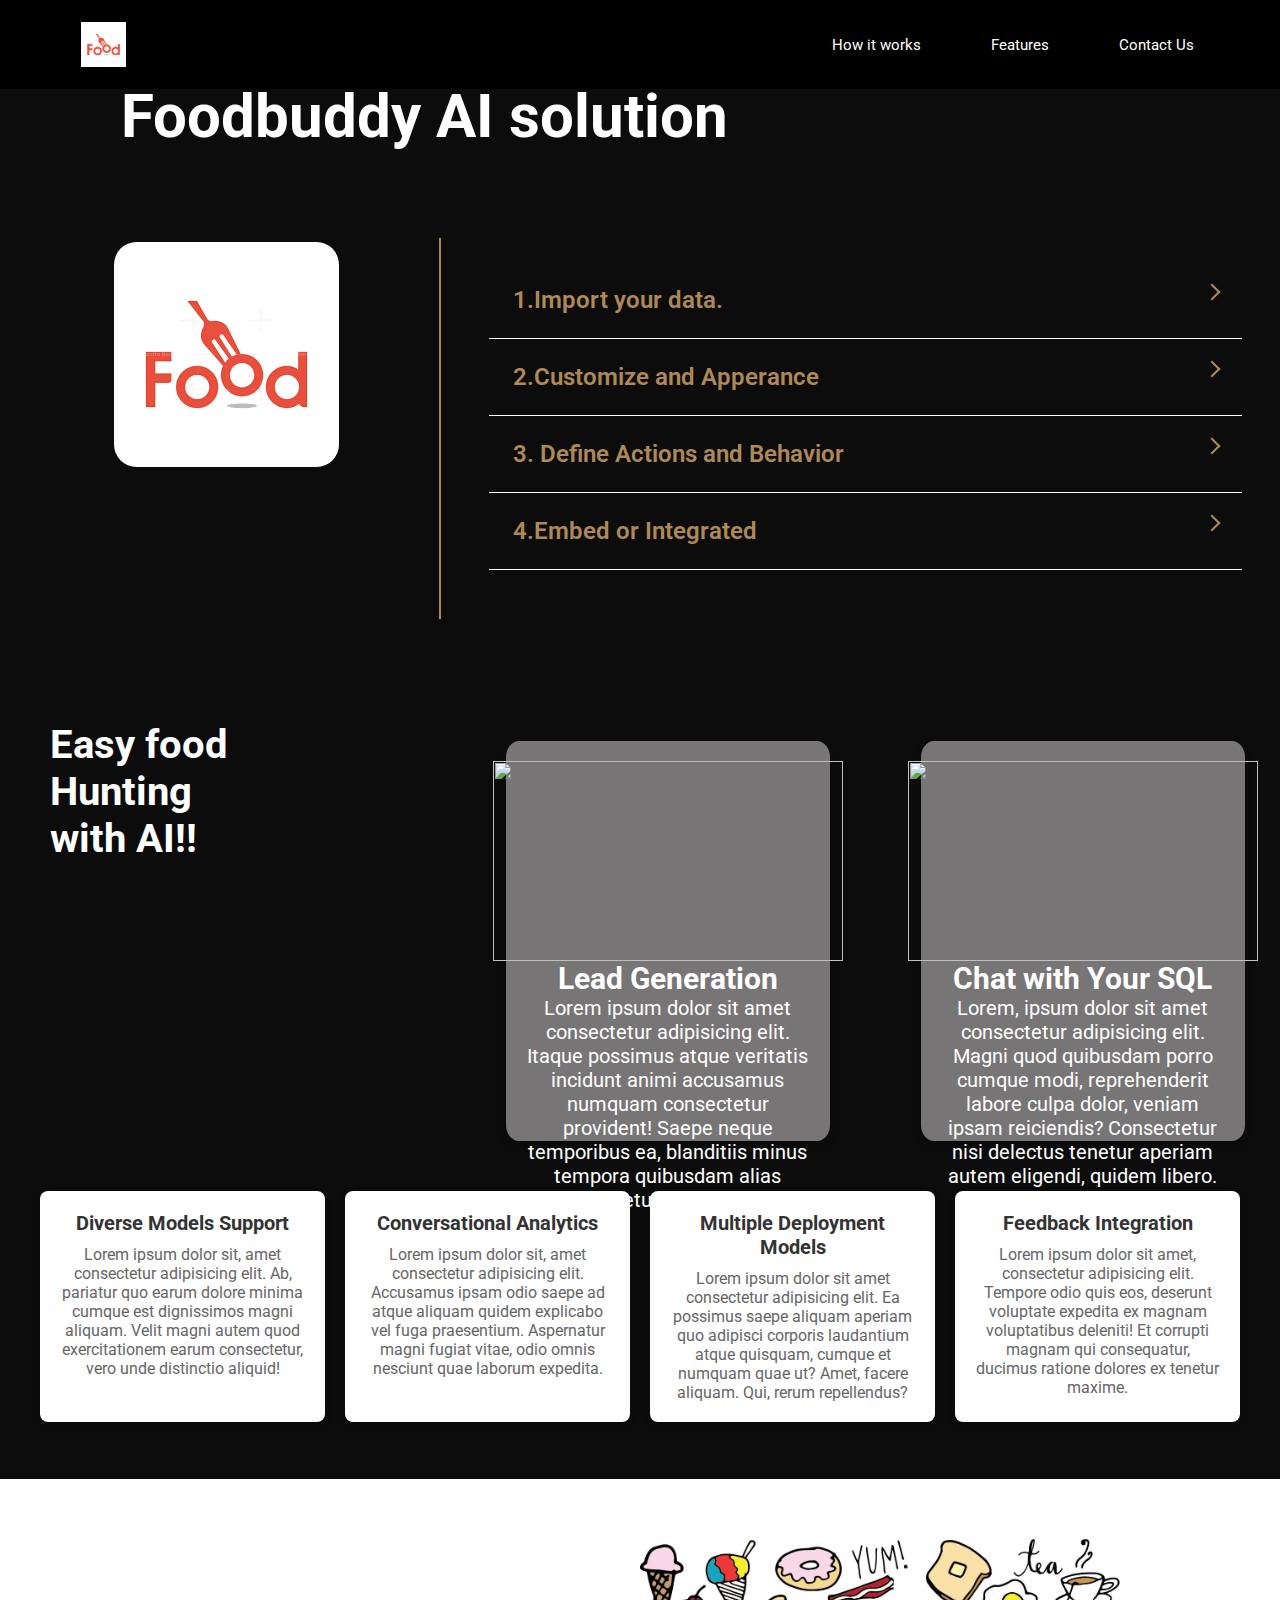
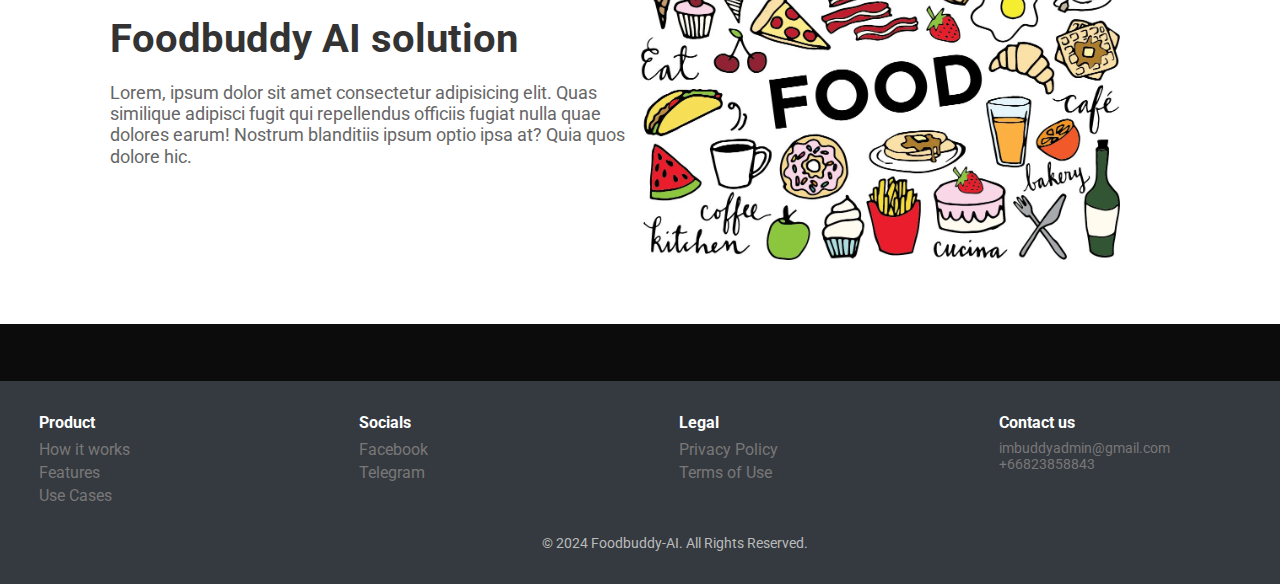
==== commit ea7145a8: "minor UI fix" ====
--- a/index.html
+++ b/index.html
@@ -27,7 +27,7 @@
 
         <ul class="navlist">
             <li><a href="#">How it works</a></li>
-            <li><a href="#feature-grid">Features</a></li>
+            <li><a href="#service">Features</a></li>
             <!-- <li><a href="#">Events</a></li> -->
             <li><a href="#footer">Contact Us</a></li>
         </ul>
@@ -109,21 +109,21 @@
             </div>
         </div>
 
-        <div class="service">
-            <h1>Custom AI,<br> Zero Coding, <br>Infinite Possibilities.
+        <div class="service" id="service">
+            <h1>Easy food<br> Hunting <br>with AI!!
             </h1>
             <div class="cover">
             <div class="box1">
                 <img src="https://encrypted-tbn0.gstatic.com/images?q=tbn:ANd9GcTK7ZaeGgKoDtOWJBUVqaV1LDb4gCeNxRvIjw&s" alt="">
                 <h2>Lead Generation
                 </h2>
-                <p>Enhance customer interactions by collecting leads and gathering data while delivering a personalized experience</p>
+                <p>Lorem ipsum dolor sit amet consectetur adipisicing elit. Itaque possimus atque veritatis incidunt animi accusamus numquam consectetur provident! Saepe neque temporibus ea, blanditiis minus tempora quibusdam alias consectetur magni facilis.</p>
             </div>
             <div class="box2">
                 <img src="https://encrypted-tbn0.gstatic.com/images?q=tbn:ANd9GcTK7ZaeGgKoDtOWJBUVqaV1LDb4gCeNxRvIjw&s" alt="">
                 <h2>Chat with Your SQL
                 </h2>
-                <p>Connect your SQL database to the AI agent, allowing for natural language queries and instant results, including visualizations.
+                <p>Lorem, ipsum dolor sit amet consectetur adipisicing elit. Magni quod quibusdam porro cumque modi, reprehenderit labore culpa dolor, veniam ipsam reiciendis? Consectetur nisi delectus tenetur aperiam autem eligendi, quidem libero.
                 </p>
             </div>
         </div>
@@ -150,25 +150,25 @@
                 <h3>Human Handover</h3>
                 <p>Effortlessly transition conversations from AI to human support when needed, ensuring a seamless experience.</p>
             </div> -->
-            <div class="feature-item">
+            <div class="feature-item" id="feature-item">
                 <i class="fas fa-brain"></i>
                 <h3>Diverse Models Support</h3>
-                <p>Choose from a wide range of models, like GPT-4, Claude, Gemini, and open-source options like Mistral and Llama 3.</p>
+                <p>Lorem ipsum dolor sit, amet consectetur adipisicing elit. Ab, pariatur quo earum dolore minima cumque est dignissimos magni aliquam. Velit magni autem quod exercitationem earum consectetur, vero unde distinctio aliquid!</p>
             </div>
             <div class="feature-item">
                 <i class="fas fa-chart-line"></i>
                 <h3>Conversational Analytics</h3>
-                <p>Gain insights into your agent's interactions, leveraging data to continually improve performance.</p>
+                <p>Lorem ipsum dolor sit, amet consectetur adipisicing elit. Accusamus ipsam odio saepe ad atque aliquam quidem explicabo vel fuga praesentium. Aspernatur magni fugiat vitae, odio omnis nesciunt quae laborum expedita.</p>
             </div>
             <div class="feature-item">
                 <i class="fas fa-server"></i>
                 <h3>Multiple Deployment Models</h3>
-                <p>Deploy anywhere, be it on cloud or on-premise GPU workloads using open-source models.</p>
+                <p>Lorem ipsum dolor sit amet consectetur adipisicing elit. Ea possimus saepe aliquam aperiam quo adipisci corporis laudantium atque quisquam, cumque et numquam quae ut? Amet, facere aliquam. Qui, rerum repellendus?</p>
             </div>
             <div class="feature-item">
                 <i class="fas fa-comments"></i>
                 <h3>Feedback Integration</h3>
-                <p>Analyze user feedback to revise training data and improve the AI's accuracy and response quality.</p>
+                <p>Lorem ipsum dolor sit amet, consectetur adipisicing elit. Tempore odio quis eos, deserunt voluptate expedita ex magnam voluptatibus deleniti! Et corrupti magnam qui consequatur, ducimus ratione dolores ex tenetur maxime.</p>
             </div>
         </div>
         <br><br><br>
@@ -238,14 +238,14 @@
         </section><hr> -->
         
         <div class="footer" id="footer">
-            <div class="footer-section">
+            <!-- <div class="footer-section">
                 <div class="logo">
                     <img src= "images/logo.png" alt="Foodbuddy Logo" class="logo-image">
                     <span class="company-name"></span>
                 </div>
                 <p class="description">IAMFOODBUDDY</p>
                 <p class="copyright">© 2024 Foodbuddy</p>
-            </div>
+            </div> -->
         
             <div class="footer-section">
                 <h4>Product</h4>
@@ -259,7 +259,7 @@
             <div class="footer-section">
                 <h4>Socials</h4>
                 <ul>
-                    <li><a href="#">Facebook</a></li>
+                    <li><a href="https://www.facebook.com/profile.php?id=61564181584455">Facebook</a></li>
                     <li><a href="#">Telegram</a></li>
                 </ul>
             </div>
@@ -275,7 +275,10 @@
             <div class="footer-section">
                 <h4>Contact us</h4>
                 <p><a href="mailto:imbuddyadmin@gmail.com">imbuddyadmin@gmail.com</a></p>
-                <p>+959778972238</p>
+                <p>+66823858843</p>
+            </div>
+            <div>
+                <p class="copyright">© 2024 Foodbuddy-AI. All Rights Reserved.</p>
             </div>
         </div>
 
@@ -287,7 +290,7 @@
       });
       function scrollToFooter() {
         document.getElementById("footer").scrollIntoView({ behavior: "smooth"});
-        document.getElementById("feautre-grid").scrollIntoView({ behavior: "smooth"});
+        document.getElementById("service").scrollIntoView({ behavior: "smooth"});
       }
     </script>
 </body>
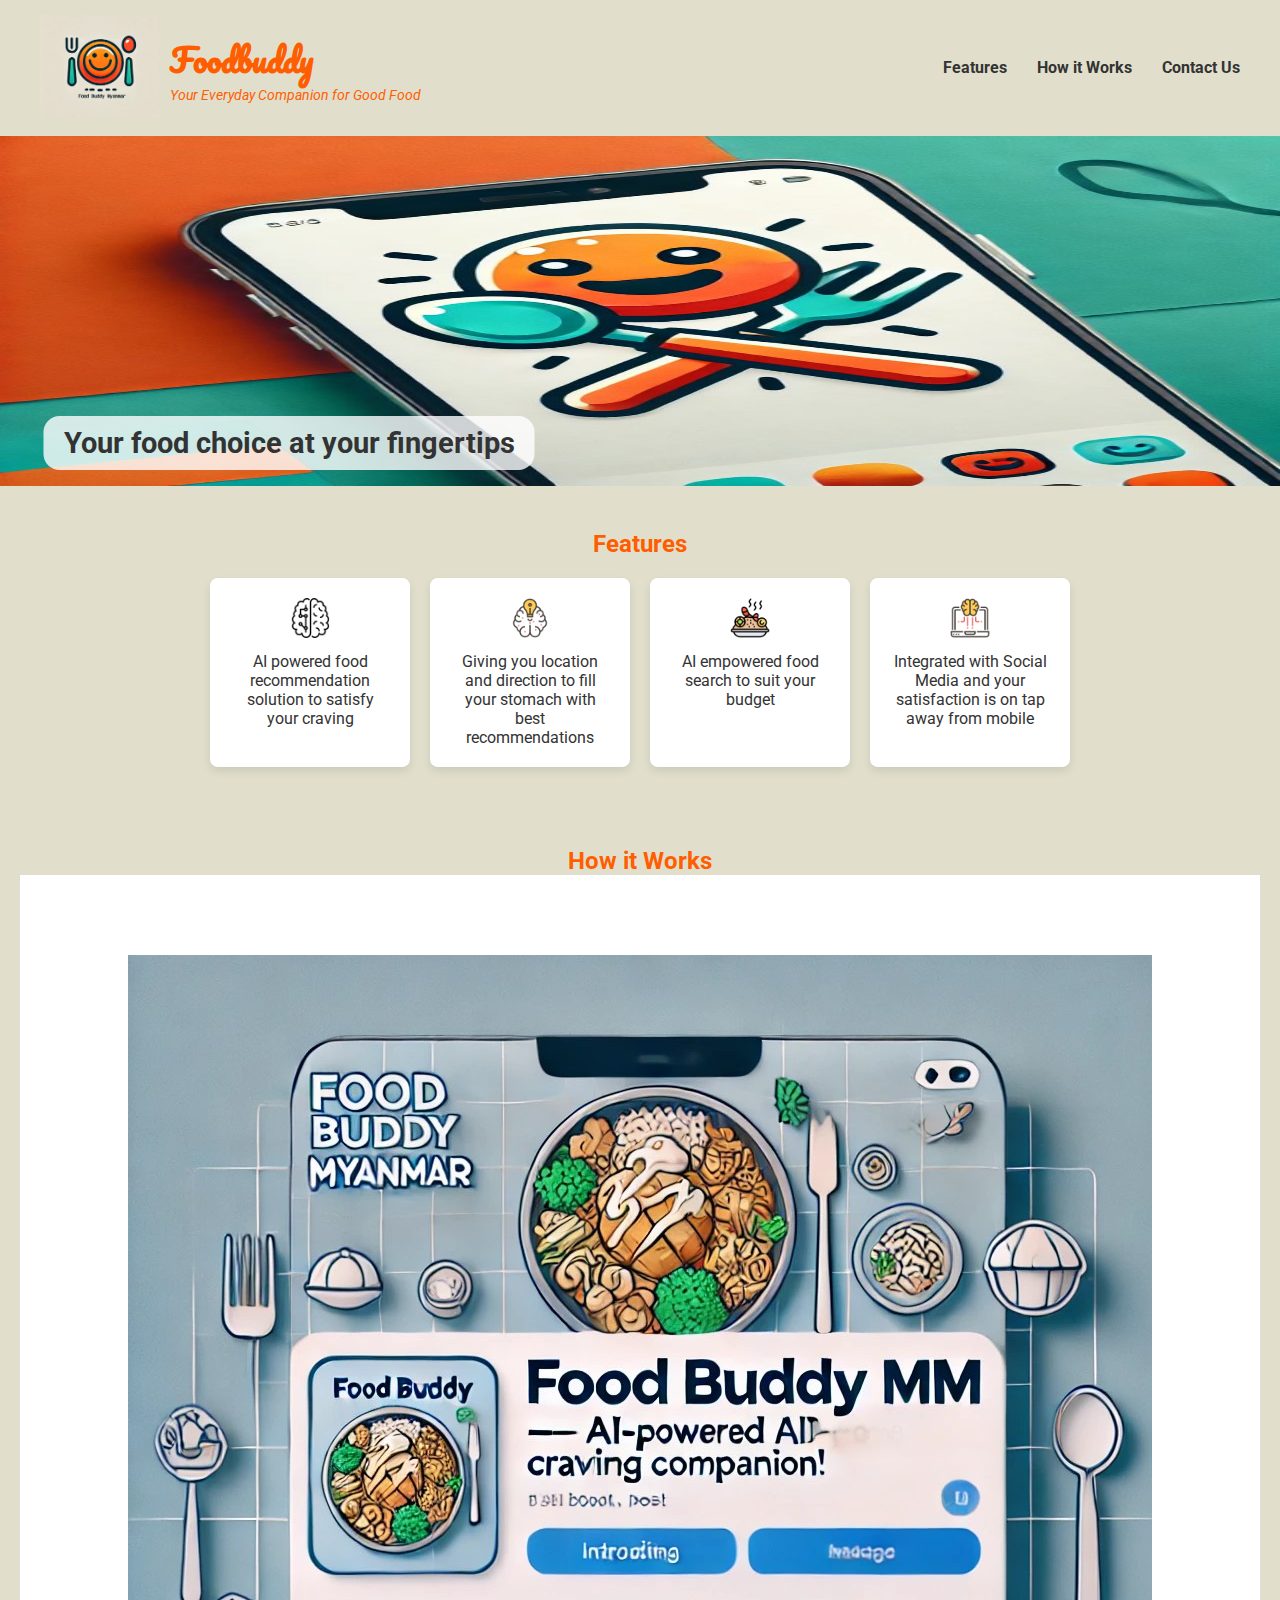
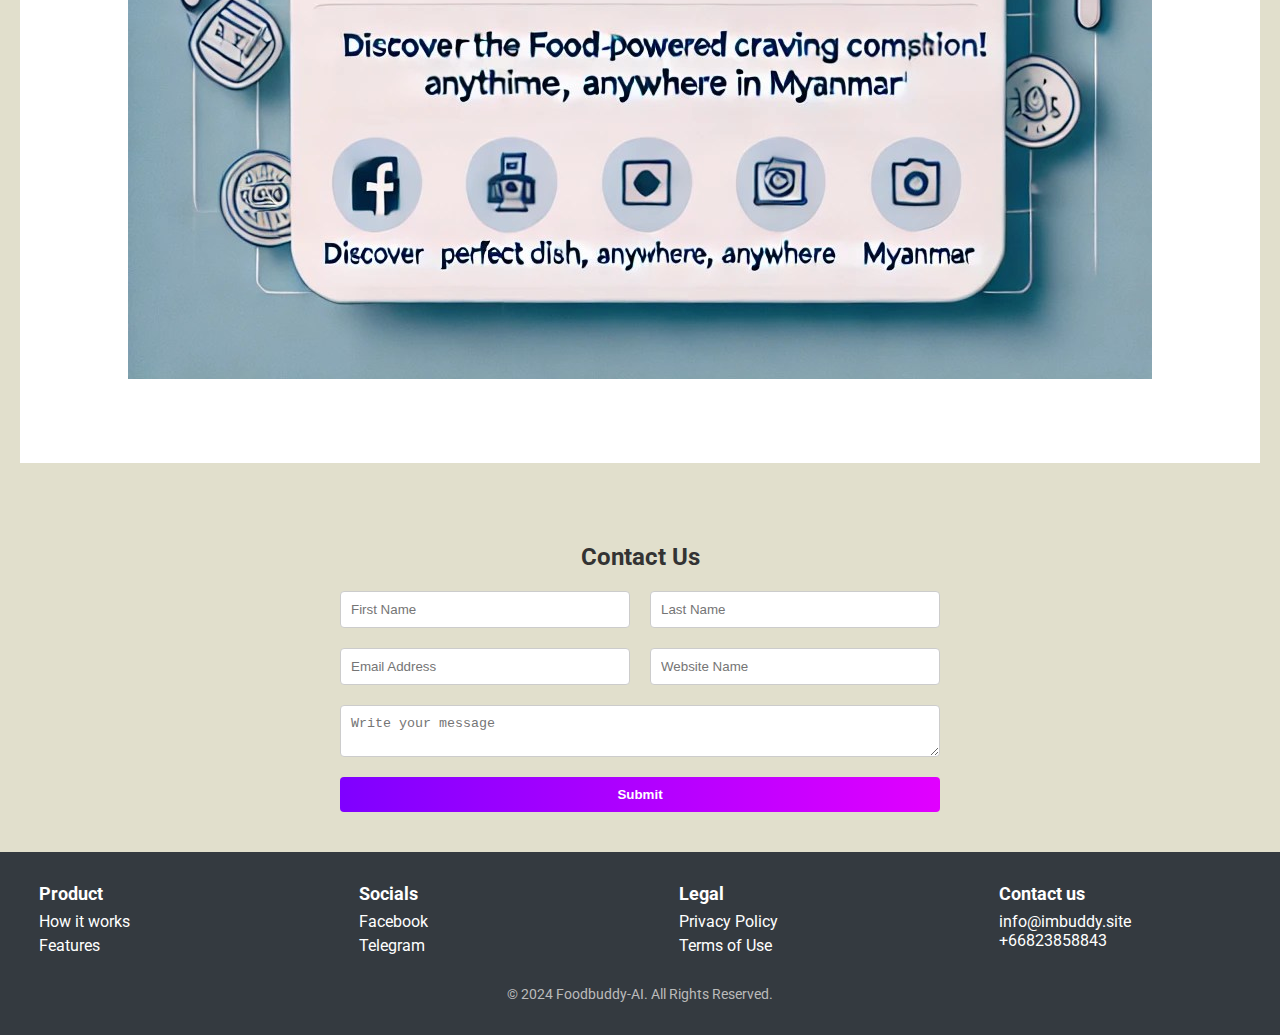
==== commit 39d1dcf3: "updated-v1" ====
--- a/index.html
+++ b/index.html
@@ -3,240 +3,89 @@
 <head>
     <meta charset="UTF-8">
     <meta name="viewport" content="width=device-width, initial-scale=1.0">
-    <title>Foodbuddy | AI solution for food hunter </title>
-    <link rel="stylesheet" href="style.css">
-    <link rel="stylesheet"
-    href="https://unpkg.com/boxicons@latest/css/boxicons.min.css">
-    <link
-    href="https://cdn.jsdelivr.net/npm/remixicon@4.5.0/fonts/remixicon.css"
-    rel="stylesheet"/>
-
-    <link rel="preconnect" href="https://fonts.googleapis.com">
-<link rel="preconnect" href="https://fonts.gstatic.com" crossorigin>
-<link href="https://fonts.googleapis.com/css2?family=Roboto:ital,wght@0,100;0,300;0,400;0,500;0,700;0,900;1,100;1,300;1,400;1,500;1,700;1,900&display=swap" rel="stylesheet">
-<link href="/your-path-to-fontawesome/css/fontawesome.css" rel="stylesheet" />
-<link rel="stylesheet" href="https://cdnjs.cloudflare.com/ajax/libs/font-awesome/6.6.0/css/all.min.css" integrity="sha512-Kc323vGBEqzTmouAECnVceyQqyqdsSiqLQISBL29aUW4U/M7pSPA/gEUZQqv1cwx4OnYxTxve5UMg5GT6L4JJg==" crossorigin="anonymous" referrerpolicy="no-referrer" />
-<link rel="stylesheet" href="https://unpkg.com/aos@next/dist/aos.css" />
+    <title>Foodbuddy</title>
+    <link rel="stylesheet" href="styles.css">
+    <link href="https://fonts.googleapis.com/css2?family=Pacifico&family=Roboto:ital,wght@1,300&display=swap" rel="stylesheet">
 </head>
 <body>
-    <!-- header -->
-     <header>
-        <a href="#" class="logo">
-            <img src="images/logo.png">
-        </a>
-
-        <ul class="navlist">
-            <li><a href="#">How it works</a></li>
-            <li><a href="#service">Features</a></li>
-            <!-- <li><a href="#">Events</a></li> -->
-            <li><a href="#footer">Contact Us</a></li>
-        </ul>
-
-            <!-- <div class="right-content">
-                <a href="#" class="nav-btn">Book a demo</a>
-                <div class="bx bx-menu" id="menu-icon"></div>
-            </div> -->
-     </header>
-
-     <!-- hero -->
-      <!-- <section class="hero">
-        <div class="hero-text">
-            <h5 data-aos="fade-right" data-aos-duration="1400">Foodbuddy AI solution</h5>
-            <h1 data-aos="zoom-in-left" data-aos-duration="1400" data-aos-delay="200">Build AI-driven experiences for your enterprise</h1>
-            <p data-aos="fade-right" data-aos-duration="1400" data-aos-delay="300">Create tailored AI agents for your enterprise in minutes without any code. Seamlessly integrate with your existing systems, automate processes, and enhance customer interactions.</p>
-
-            <div class="main-hero" >
-                <button class="btn"><span>Check Now</span></button> -->
-
-                <!-- <a href="#" class="price"></a> -->
-            <!-- </div>
-        </div>
-        <div class="hero-img" data-aos="zoom-in" data-aos-duration="1400">
-            <img src="https://imggen.ai/assets/static/f6292294-1c9e-465b-8620-350604bea7ce.2fbfc1ff.webp" alt="">
-        </div>
-      </section> -->
-
-        <!-- <div class="icons">
-            <a href="#" data-aos="fade-in" data-aos-duratio n="1400" data-aos-delay ="600"><i class="ri-facebook-fill"></i></a>
-            <a href="#"  data-aos="fade-in" data-aos-duratio n="1400" data-aos-delay ="700"><i class="ri-youtube-fill"></i></a>
-            <a href="#"  data-aos="fade-in" data-aos-duratio n="1400" data-aos-delay ="800"><i class="ri-twitter-x-fill"></i></a>
-        </div> -->
-        
-        <div class="scroll"  data-aos="zoom-out-down" data-aos-duratio n="1400" data-aos-delay ="550">
+    <!-- Header Section -->
+    <header>
+        <div class="logo">
             <a href="#">
-                <!-- <i class="ri-scroll-to-bottom-line"></i> -->
-                <!-- Scroll Down -->
+                <img src="images/foodbuddymm.jpg" alt="Food Buddy Logo">
             </a>
-        </div>
-
-
-<!-- accordion -->
-        <div class="faq">
-            <div class="faq-name">
-                <h1 class="faq-header">Foodbuddy AI solution</h1>
-                <img class="faq-img" src="images/logo.png">
-            </div>
-            <div class="faq-box">
-                <div class="faq-wrapper">
-                    <input type="checkbox" class="faq-trigger" id="faq-trigger-1">
-                    <label class="faq-title" for="faq-trigger-1">1.Import your data.</label> 
-                    <div class="faq-detail">
-                        <p>Lorem, ipsum dolor sit amet consectetur adipisicing elit. Quas similique adipisci fugit qui repellendus officiis fugiat nulla quae dolores earum! Nostrum blanditiis ipsum optio ipsa at? Quia quos dolore hic.</p>
-                    </div>
-                </div>
-                <div class="faq-wrapper">
-                    <input type="checkbox" class="faq-trigger" id="faq-trigger-2">
-                    <label class="faq-title" for="faq-trigger-2">2.Customize and Apperance</label> 
-                    <div class="faq-detail">
-                        <p>Lorem, ipsum dolor sit amet consectetur adipisicing elit. Quas similique adipisci fugit qui repellendus officiis fugiat nulla quae dolores earum! Nostrum blanditiis ipsum optio ipsa at? Quia quos dolore hic.</p>
-                    </div>
-                </div>
-                <div class="faq-wrapper">
-                    <input type="checkbox" class="faq-trigger" id="faq-trigger-3">
-                    <label class="faq-title" for="faq-trigger-3">3. Define Actions and Behavior</label> 
-                    <div class="faq-detail">
-                        <p>Lorem, ipsum dolor sit amet consectetur adipisicing elit. Quas similique adipisci fugit qui repellendus officiis fugiat nulla quae dolores earum! Nostrum blanditiis ipsum optio ipsa at? Quia quos dolore hic.</p>
-                    </div>
-                </div>
-                <div class="faq-wrapper">
-                    <input type="checkbox" class="faq-trigger" id="faq-trigger-4">
-                    <label class="faq-title" for="faq-trigger-4">4.Embed or Integrated</label> 
-                    <div class="faq-detail">
-                        <p>Lorem, ipsum dolor sit amet consectetur adipisicing elit. Quas similique adipisci fugit qui repellendus officiis fugiat nulla quae dolores earum! Nostrum blanditiis ipsum optio ipsa at? Quia quos dolore hic.</p>
-                    </div>
-                </div>
-          
+            <div>
+                <a href="#">
+                    <h1>Foodbuddy</h1>
+                    <p>Your Everyday Companion for Good Food</p>
+                </a>
             </div>
         </div>
+        <nav>
+            <ul>
+                <li><a href="#features">Features</a></li>
+                <li><a href="#how-it-works">How it Works</a></li>
+                <li><a href="#contact">Contact Us</a></li>
+            </ul>
+        </nav>
+    </header>
 
-        <div class="service" id="service">
-            <h1>Easy food<br> Hunting <br>with AI!!
-            </h1>
-            <div class="cover">
-            <div class="box1">
-                <img src="https://encrypted-tbn0.gstatic.com/images?q=tbn:ANd9GcTK7ZaeGgKoDtOWJBUVqaV1LDb4gCeNxRvIjw&s" alt="">
-                <h2>Lead Generation
-                </h2>
-                <p>Lorem ipsum dolor sit amet consectetur adipisicing elit. Itaque possimus atque veritatis incidunt animi accusamus numquam consectetur provident! Saepe neque temporibus ea, blanditiis minus tempora quibusdam alias consectetur magni facilis.</p>
+    <!-- Hero Banner -->
+    <section class="hero">
+        <img src="images/foodbuddy1.jpg" alt="Foodbuddy App"> <!-- Placeholder for hero image -->
+        <h2>Your food choice at your fingertips</h2>
+    </section>
+
+    <!-- Features Section -->
+    <section id="features" class="features">
+        <h2>Features</h2>
+        <div class="feature-cards">
+            <div class="feature-card">
+                <img src="images/1291783_artificial_artificial intelligence_brain_smart_ai_icon (1).png" alt="Feature 1 Icon">
+                <p>AI powered food recommendation solution to satisfy your craving</p>
             </div>
-            <div class="box2">
-                <img src="https://encrypted-tbn0.gstatic.com/images?q=tbn:ANd9GcTK7ZaeGgKoDtOWJBUVqaV1LDb4gCeNxRvIjw&s" alt="">
-                <h2>Chat with Your SQL
-                </h2>
-                <p>Lorem, ipsum dolor sit amet consectetur adipisicing elit. Magni quod quibusdam porro cumque modi, reprehenderit labore culpa dolor, veniam ipsam reiciendis? Consectetur nisi delectus tenetur aperiam autem eligendi, quidem libero.
-                </p>
+            <div class="feature-card">
+                <img src="images/2890564_ai_artificial intelligence_automaton_brain_electronics_icon.png" alt="Feature 2 Icon">
+                <p>Giving you location and direction to fill your stomach with best recommendations</p>
+            </div>
+            <div class="feature-card">
+                <img src="images/3558098_dish_food_fried_rice_shrimp_icon.png" alt="Feature 3 Icon">
+                <p>AI empowered food search to suit your budget</p>
+            </div>
+            <div class="feature-card">
+                <img src="images/2890572_ai_artificial intelligence_brain_electronics_notebook_icon.png" alt="Feature 4 Icon">
+                <p>Integrated with Social Media and your satisfaction is on tap away from mobile</p>
             </div>
         </div>
+    </section>
+
+    <!-- How It Works Section -->
+    <section id="how-it-works" class="how-it-works">
+        <h2>How it Works</h2>
+        <div class="placeholder-content">
+            <img src="images/foodbuddymm2.jpg" alt="how it works art work">
         </div>
+    </section>
 
-        <div class="feature-grid" id="feature-grid">
-            <!-- <div class="feature-item">
-                <i class="fas fa-database"></i>
-                <h3>Multiple Data Sources</h3>
-                <p>Train your AI agent using diverse data sources like documents, drives, and websites.</p>
+    <!-- Contact Us Section -->
+    <section id="contact" class="contact">
+        <h2>Contact Us</h2>
+        <form>
+            <div class="form-group">
+                <input type="text" placeholder="First Name">
+                <input type="text" placeholder="Last Name">
             </div>
-            <div class="feature-item">
-                <i class="fas fa-paint-brush"></i>
-                <h3>Easy Customization</h3>
-                <p>Customize your agent’s appearance to perfectly align with your brand’s style and website design.</p>
+            <div class="form-group">
+                <input type="email" placeholder="Email Address">
+                <input type="text" placeholder="Website Name">
             </div>
-            <div class="feature-item">
-                <i class="fas fa-language"></i>
-                <h3>Multiple Language Support</h3>
-                <p>Engage with customers in their native language, regardless of the original language of your data.</p>
-            </div>
-            <div class="feature-item">
-                <i class="fas fa-hands-helping"></i>
-                <h3>Human Handover</h3>
-                <p>Effortlessly transition conversations from AI to human support when needed, ensuring a seamless experience.</p>
-            </div> -->
-            <div class="feature-item" id="feature-item">
-                <i class="fas fa-brain"></i>
-                <h3>Diverse Models Support</h3>
-                <p>Lorem ipsum dolor sit, amet consectetur adipisicing elit. Ab, pariatur quo earum dolore minima cumque est dignissimos magni aliquam. Velit magni autem quod exercitationem earum consectetur, vero unde distinctio aliquid!</p>
-            </div>
-            <div class="feature-item">
-                <i class="fas fa-chart-line"></i>
-                <h3>Conversational Analytics</h3>
-                <p>Lorem ipsum dolor sit, amet consectetur adipisicing elit. Accusamus ipsam odio saepe ad atque aliquam quidem explicabo vel fuga praesentium. Aspernatur magni fugiat vitae, odio omnis nesciunt quae laborum expedita.</p>
-            </div>
-            <div class="feature-item">
-                <i class="fas fa-server"></i>
-                <h3>Multiple Deployment Models</h3>
-                <p>Lorem ipsum dolor sit amet consectetur adipisicing elit. Ea possimus saepe aliquam aperiam quo adipisci corporis laudantium atque quisquam, cumque et numquam quae ut? Amet, facere aliquam. Qui, rerum repellendus?</p>
-            </div>
-            <div class="feature-item">
-                <i class="fas fa-comments"></i>
-                <h3>Feedback Integration</h3>
-                <p>Lorem ipsum dolor sit amet, consectetur adipisicing elit. Tempore odio quis eos, deserunt voluptate expedita ex magnam voluptatibus deleniti! Et corrupti magnam qui consequatur, ducimus ratione dolores ex tenetur maxime.</p>
-            </div>
-        </div>
-        <br><br><br>
-        <!-- <section class="ai-transform">
-            <h2>Explore how Gen AI can <br>transform different aspects of your business</h2>
-            <div class="transform-grid">
-                <div class="transform-item">
-                    <h3>Customer Engagement</h3>
-                    <p>Empower your business with a 24/7 AI-powered chatbot to handle customer service inquiries instantly. Reduce support tickets and lower service costs without compromising on quality, ensuring a seamless support experience.</p>
-                    <div class="chat-preview">
-                        <p><strong>User:</strong> Hi, I want to set up a new savings account</p>
-                        <p><strong>AI:</strong> Sure! What type of savings account are you interested in?</p>
-                        <p><strong>User:</strong> I'm looking for one with a high interest rate.</p>
-                        <p><strong>AI:</strong> Great choice! We have options with competitive rates. Would you like more details on our current offers?</p>
-                    </div>
-                </div>
-                <div class="transform-item">
-                    <h3>AI Copilots tailored to your industry</h3>
-                    <p>Offering tailored support, real-time assistance, and seamless interactions in Finance, Telco, Real Estate, Healthcare, and beyond.</p>
-                    <img src="images/imgg1.png" alt="Healthcare professionals discussing data" class="transform-image">
-                </div>
-                <div class="transform-item">
-                    <h3>Lead generation</h3>
-                    <p>Deploy your AI Agent to collect and qualify leads, providing personalized interactions that drive engagement. Enhance your sales strategy with actionable insights derived from user interactions.</p>
-                    <div class="graph-preview">
-                        <div class="bar" style="height: 60%; background-color: #d273e5;"></div>
-                        <div class="bar" style="height: 70%; background-color: #e57373;"></div>
-                        <div class="bar" style="height: 80%; background-color: #64b5f6;"></div>
-                        <div class="bar" style="height: 95%; background-color: #81c784;"></div>
-                    </div>
-                </div>
-                <div class="transform-item">
-                    <h3>Enterprise Knowledgebase</h3>
-                    <p>Enable conversational queries across internal knowledge sources, integrating data from diverse sources such as documents, databases, and cloud storage platforms like Google Drive.</p>
-                    <br><br>
-                    <div class="icon-row">
-                        <i class="fab fa-windows"></i>
-                        <i class="fa-solid fa-file-word"></i>
-                        <i class="fas fa-database"></i>
-                        <i class="fab fa-google-drive"></i>
-                    </div>
-                </div>
-            </div>
-        </section> -->
-        <section class="party">
-            <div class="party-content">
-                <h1>Foodbuddy AI solution</h1>
-                <p>Lorem, ipsum dolor sit amet consectetur adipisicing elit. Quas similique adipisci fugit qui repellendus officiis fugiat nulla quae dolores earum! Nostrum blanditiis ipsum optio ipsa at? Quia quos dolore hic.</p>
-            </div>
-            <div class="party-image">
-                <img src="images/il_fullxfull.726795730_km9q.webp" alt="Dashboard Mockup">
-            </div>
-        </section>
-        <br><br><br>
-        <!-- <section class="cta-section">
-            <div class="cta-content">
-                <h2>Step into the Future with AI Agents</h2>
-                <p>Discover how easy it is to create your own custom AI agent in minutes.</p>
-                <div class="cta-butons">
-                    <button class="cta-buton">Book a demo</button>
-                    <button class="cta-buton" onclick="scrollToFooter()">Contact Us</button>
-                </div>
-            </div>
-            <div class="cta-illustration">
-                <img src="images/imgg3.png" alt="Person with laptop illustration">
-            </div>
-        </section><hr> -->
-        
+            <textarea placeholder="Write your message"></textarea>
+            <button type="submit">Submit</button>
+        </form>
+    </section>
+
+    <!-- Footer -->
+    <footer>
         <div class="footer" id="footer">
             <!-- <div class="footer-section">
                 <div class="logo">
@@ -250,9 +99,8 @@
             <div class="footer-section">
                 <h4>Product</h4>
                 <ul>
-                    <li><a href="#">How it works</a></li>
-                    <li><a href="#">Features</a></li>
-                    <li><a href="#">Use Cases</a></li>
+                    <li><a href="#how-it-works">How it works</a></li>
+                    <li><a href="#features">Features</a></li>
                 </ul>
             </div>
         
@@ -274,24 +122,13 @@
         
             <div class="footer-section">
                 <h4>Contact us</h4>
-                <p><a href="mailto:imbuddyadmin@gmail.com">imbuddyadmin@gmail.com</a></p>
+                <p><a href="mailto:info@imbuddy.site">info@imbuddy.site</a></p>
                 <p>+66823858843</p>
             </div>
             <div>
                 <p class="copyright">© 2024 Foodbuddy-AI. All Rights Reserved.</p>
             </div>
         </div>
-
-    <script src="index.js"></script>
-    <script src="https://unpkg.com/aos@next/dist/aos.js"></script>
-    <script>
-      AOS.init({
-        offset:1,
-      });
-      function scrollToFooter() {
-        document.getElementById("footer").scrollIntoView({ behavior: "smooth"});
-        document.getElementById("service").scrollIntoView({ behavior: "smooth"});
-      }
-    </script>
+    </footer>
 </body>
-</html>+</html>
--- a/styles.css
+++ b/styles.css
@@ -0,0 +1,322 @@
+/* Global Styles */
+* {
+    margin: 0;
+    padding: 0;
+    box-sizing: border-box;
+}
+
+body {
+    font-family: 'Roboto', sans-serif;
+    background-color: #e1dfcc; /* Beige background */
+    color: #333;
+}
+
+a {
+    text-decoration: none;
+    color: inherit;
+}
+
+/* Header */
+header {
+    display: flex;
+    justify-content: space-between;
+    align-items: center;
+    padding: 15px 40px; /* Adjust padding for balanced space */
+    background-color: #e1dfcc; /* Matching background color */
+}
+
+/* Logo styling */
+.logo {
+    display: flex;
+    align-items: center;
+}
+
+.logo img {
+    width: 120px; /* Adjusted width to fit better */
+    height: auto;
+    margin-right: 10px; /* Space between logo image and text */
+}
+
+/* Logo styling */
+.logo h1 {
+    font-family: 'Pacifico', cursive; /* Bold and playful font for 'Foodbuddy' */
+    font-size: 2em;
+    color: #FF5E00; /* Orange color matching design */
+    margin: 0;
+}
+
+.logo p {
+    font-family: 'Roboto', sans-serif; /* Italicized and softer font for the tagline */
+    font-style: italic;
+    font-size: 0.9em;
+    color: #FF5E00; /* Match color for tagline */
+    margin: 0;
+}
+
+/* Navigation styling */
+nav ul {
+    list-style: none;
+    display: flex;
+    gap: 30px; /* Space between navigation links */
+    margin: 0;
+    padding: 0;
+}
+
+nav a {
+    font-family: 'Roboto', sans-serif;
+    font-weight: bold;
+    color: #333; /* Darker color for contrast */
+    text-decoration: none;
+    font-size: 1em; /* Adjusted font size for balance */
+}
+
+nav a:hover {
+    color: #FF5E00; /* Hover effect color matching the design */
+}
+
+/* Hero Banner */
+.hero {
+    position: relative;
+    text-align: center;
+    color: #fff; /* Ensures the text is readable on the image */
+}
+
+.hero img {
+    width: 100%;
+    max-height: 350px;
+    object-fit: fill;
+}
+
+.hero h2 {
+    position: absolute;
+    bottom: 20px; /* Adjusts the position of the text on the image */
+    right: 500px;
+    transform: translateX(-50%);
+    font-family: 'Roboto', sans-serif; /* Match font style to UI design */
+    font-weight: bold;
+    font-size: 1.8em;
+    color: #333; /* Dark color for the h2 to match the UI */
+    background-color: rgba(255, 255, 255, 0.8); /* Semi-transparent background for contrast */
+    padding: 10px 20px;
+    border-radius: 16px;
+}
+
+/* General Main Section Styling */
+main {
+    max-width: 800px;
+    margin: 0 auto;
+    padding: 40px 20px;
+    font-family: 'Roboto', sans-serif;
+    line-height: 1.6;
+    color: #333;
+    background-color: #d2cfb7; /* Light background for contrast */
+    box-shadow: 0 4px 8px rgba(0, 0, 0, 0.1); /* Subtle shadow for depth */
+    border-radius: 10px;
+}
+
+/* Header Styling for H1 */
+main h1 {
+    font-family: 'Roboto', sans-serif;
+    font-size: 2.5em;
+    text-align: center;
+    color: black; /* Matches header color */
+    margin-bottom: 20px;
+}
+
+/* Section Headers for H2 */
+main h2 {
+    font-size: 1.8em;
+    color: black;
+    margin-top: 30px;
+    border-bottom: 2px solid black; /* Subtle underline */
+    padding-bottom: 5px;
+}
+
+/* Paragraph Styling */
+main p {
+    font-size: 1em;
+    margin-bottom: 20px;
+    color: #555;
+}
+
+/* Emphasize Important Text */
+main p strong {
+    color: black;
+    font-weight: bold;
+}
+
+/* Link Styling */
+main a {
+    color: #007bff;
+    text-decoration: none;
+}
+
+main a:hover {
+    text-decoration: underline;
+}
+
+/* Responsive Adjustments */
+@media (max-width: 768px) {
+    main {
+        padding: 20px 15px;
+    }
+
+    main h1 {
+        font-size: 2em;
+    }
+
+    main h2 {
+        font-size: 1.6em;
+    }
+}
+
+/* Features Section */
+.features {
+    padding: 40px 20px;
+    text-align: center;
+}
+
+.features h2 {
+    color: #FF5E00; /* Orange section title */
+    margin-bottom: 20px;
+}
+
+.feature-cards {
+    display: flex;
+    justify-content: center;
+    gap: 20px;
+    flex-wrap: wrap;
+}
+
+.feature-card {
+    background: white;
+    border-radius: 8px;
+    box-shadow: 0 4px 8px rgba(0, 0, 0, 0.1);
+    width: 200px;
+    padding: 20px;
+    text-align: center;
+}
+
+.feature-card img {
+    width: 40px;
+    height: 40px;
+    margin-bottom: 10px;
+}
+
+/* How It Works Section */
+.how-it-works {
+    color: #FF5E00;
+    padding: 40px 20px;
+    text-align: center;
+}
+
+.placeholder-content {
+    background: white;
+    padding: 80px;
+    color: red;
+    font-weight: bold;
+}
+
+/* Contact Section */
+.contact {
+    padding: 40px 20px;
+    text-align: center;
+}
+
+.contact h2 {
+    margin-bottom: 20px;
+}
+
+form {
+    max-width: 600px;
+    margin: 0 auto;
+    display: flex;
+    flex-direction: column;
+    gap: 20px;
+}
+
+.form-group {
+    display: flex;
+    gap: 20px;
+}
+
+input, textarea {
+    width: 100%;
+    padding: 10px;
+    border: 1px solid #ccc;
+    border-radius: 4px;
+}
+
+textarea {
+    resize: vertical;
+}
+
+button {
+    padding: 10px;
+    border: none;
+    background: linear-gradient(to right, #7F00FF, #E100FF);
+    color: white;
+    font-weight: bold;
+    cursor: pointer;
+    border-radius: 4px;
+}
+
+/* Footer */
+.footer {
+    background-color: #343a40;
+    color: white;
+    width: auto;
+    padding: 2em 0;
+    display: flex;
+    justify-content: space-around;
+    flex-wrap: wrap;
+    text-align: left;
+}
+
+.footer-section {
+    width: 22%; /* Adjust width depending on how you want the sections to align */
+    margin-bottom: 1em;
+    padding: 0 20px;
+}
+
+.footer-section h4 {
+    font-size: 1.1em;
+    margin-bottom: 0.5em;
+    color: #ffffff;
+    font-weight: bold;
+}
+
+.footer-section ul {
+    list-style-type: none;
+    padding: 0;
+}
+
+.footer-section ul li {
+    margin: 5px 0;
+}
+
+.footer-section a {
+    color: #ffffff;
+    text-decoration: none;
+    transition: color 0.3s ease;
+}
+
+.footer-section a:hover {
+    color: #00aaff; /* Change the hover color to something bright */
+}
+
+.footer .logo img {
+    height: 50px;
+    margin-bottom: 10px;
+}
+
+.footer .description {
+    font-size: 1.1em;
+    margin-top: 5px;
+}
+
+.footer .copyright {
+    font-size: 0.9em;
+    margin-top: 10px;
+    color: #bbb;
+}
